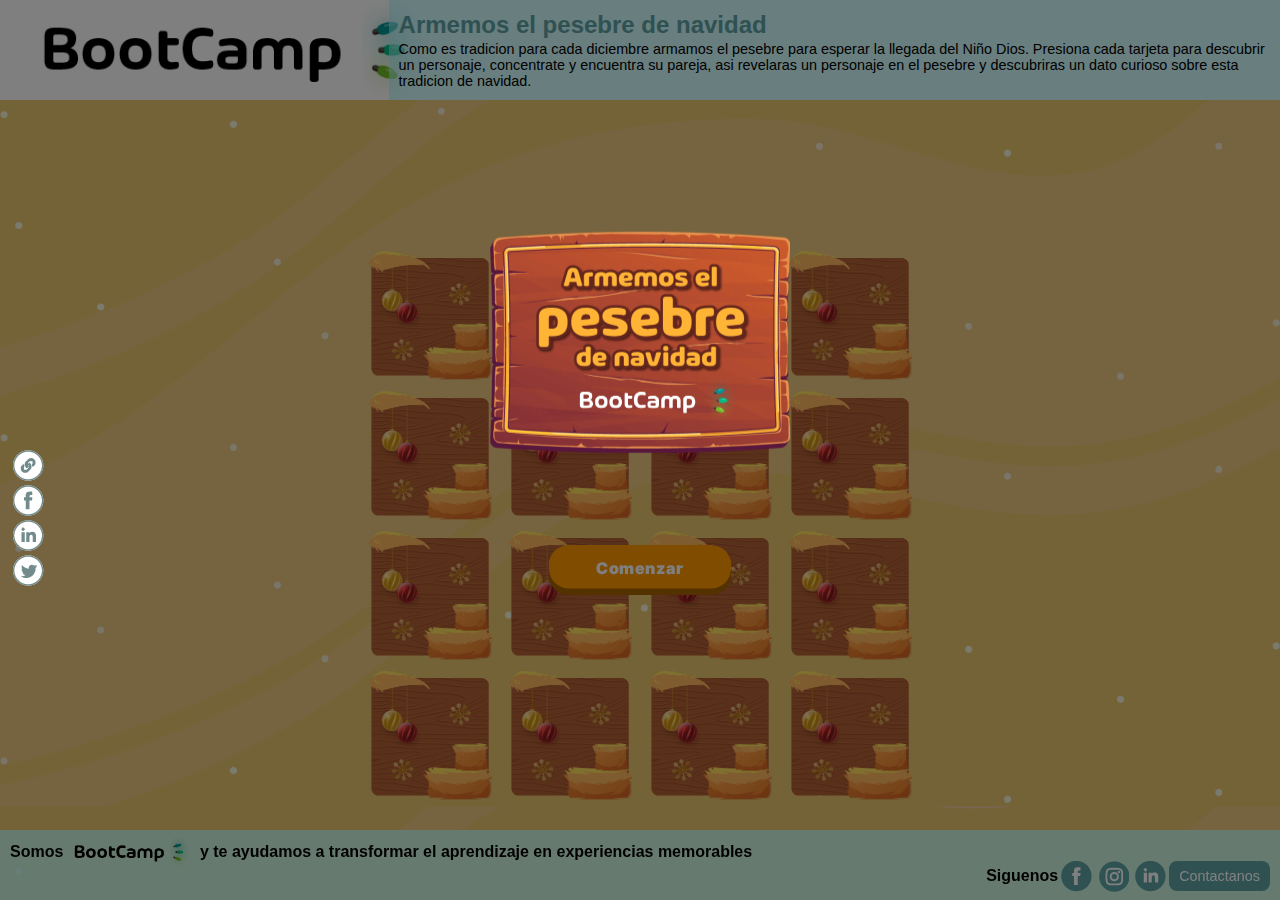
==== index.html @ 5534f102 "Rename Pesebre.html to index.html" ====
<!DOCTYPE html>
<html lang="en">
  <head>
    <meta charset="UTF-8" />
    <meta name="viewport" content="width=device-width, initial-scale=1.0" />
    <link rel="stylesheet" href="Presebre.css" />
    <title>Armando la navidad</title>
  </head>
  <body>
    <input type="radio" id="posicion1" class="Posicion" name="PosicionName" />
    <input type="radio" id="posicion2" class="Posicion" name="PosicionName" />
    <input type="radio" id="posicion3" class="Posicion" name="PosicionName" />
    <input type="radio" id="posicion4" class="Posicion" name="PosicionName" />
    <input type="radio" id="posicion5" class="Posicion" name="PosicionName" />
    <input type="radio" id="posicion6" class="Posicion" name="PosicionName" />
    <input type="radio" id="posicion7" class="Posicion" name="PosicionName" />





    <label class="button label" for="posicion1">Comenzar</label>
    <label class="button label" for="posicion2">Comenzar</label>
    <label class="button label" for="posicion3">Comenzar</label>
    <label class="button label" for="posicion4">Comenzar</label>
    <label class="button label" for="posicion5">Comenzar</label>
    <label class="button label" for="posicion6">Comenzar</label>
    <label class="button label" for="posicion7">Comenzar</label>
    <img
      class="Inicio"
      src="./img/modal-introNew.png"
      alt="modal-introNew"
    />

    <header>
      <div class="HeaderDiv">
        <div class="HeaderDivLogo">
          <img src="./img/BootCamp.png" alt="logo" />
        </div>

        <div class="TextHeader">
          <h1>Armemos el pesebre de navidad</h1>
          <p>
            Como es tradicion para cada diciembre armamos el pesebre para
            esperar la llegada del Niño Dios. Presiona cada tarjeta para
            descubrir un personaje, concentrate y encuentra su pareja, asi
            revelaras un personaje en el pesebre y descubriras un dato curioso
            sobre esta tradicion de navidad.
          </p>
        </div>
      </div>
    </header>

      <input type="checkbox" id="caja1" />
      <input type="checkbox" id="caja2" />
      <input type="checkbox" id="caja3" />
      <input type="checkbox" id="caja4" />
      <input type="checkbox" id="caja5" />
      <input type="checkbox" id="caja6" />
      <input type="checkbox" id="caja7" />
      <input type="checkbox" id="caja8" />
      <input type="checkbox" id="caja9" />
      <input type="checkbox" id="caja10" />
      <input type="checkbox" id="caja11" />
      <input type="checkbox" id="caja12" />
      <input type="checkbox" id="caja13" />
      <input type="checkbox" id="caja14" />
      <input type="checkbox" id="caja15" />
      <input type="checkbox" id="caja16" />

      <div class="DivGanaste ContenedorParejas">
        <div class="imagen">
          <img src="./img/modal/escena-pesebre.png" alt="escena-pesebre" />
          <img class="gaspar" src="./img/modal/gaspar.png" alt="gaspar" />
          <img class="melchor" src="./img/modal/melchor.png" alt="melchor" />
          <img class="baltazar" src="./img/modal/baltazar.png" alt="baltaz" />
          <img class="pastor" src="./img/modal/pastor.png" alt="pastor" />
          <img
            class="mula-buey"
            src="./img/modal/mula-buey.png"
            alt="mula-buey"
          />
          <img class="jesus" src="./img/modal/jesus.png" alt="jesus" />
          <img class="jose" src="./img/modal/jose.png" alt="jose" />
          <img class="maria" src="./img/modal/maria.png" alt="maria" />
        </div>
        <div class="textoParejas">
            <div class="cintaybolas">
                <img  class="cinta" src="./img/modal/cinta.png">
                <img class="bola" src="./img/modal/bola.png">
            </div>
          <h2>Sabias que</h2>
          <p>
            A la nanita nana es un villancico compuesto por Jeremias Quintero,
            oriundo de Barbacoas, Nariño
          </p>
          <a style="pointer-events: none" class="button Continuar" href="#">Continuar</a>
          <div class="copo">
            <img class="copo1" src="./img/modal/copo.png">
            <img class="copo2" src="./img/modal/copo.png">
        </div>
        </div>
      </div>
      <div class="DivGanaste ContenedorParejas">
        <div class="imagen">
          <img src="./img/modal/escena-pesebre.png" alt="escena-pesebre" />
          <img class="gaspar" src="./img/modal/gaspar.png" alt="gaspar" />
          <img class="melchor" src="./img/modal/melchor.png" alt="melchor" />
          <img class="baltazar" src="./img/modal/baltazar.png" alt="baltaz" />
          <img class="pastor" src="./img/modal/pastor.png" alt="pastor" />
          <img
            class="mula-buey"
            src="./img/modal/mula-buey.png"
            alt="mula-buey"
          />
          <img class="jesus" src="./img/modal/jesus.png" alt="jesus" />
          <img class="jose" src="./img/modal/jose.png" alt="jose" />
          <img class="maria" src="./img/modal/maria.png" alt="maria" />
        </div>
        <div class="textoParejas">
            <div class="cintaybolas">
                <img  class="cinta" src="./img/modal/cinta.png">
                <img class="bola" src="./img/modal/bola.png">
            </div>
          <h2>Sabias que</h2>
          <p>
            A la nanita nana es un villancico compuesto por Jeremias Quintero,
            oriundo de Barbacoas, Nariño
          </p>
          <a style="pointer-events: none" class="button Continuar" href="#">Continuar</a>
          <div class="copo">
            <img class="copo1" src="./img/modal/copo.png">
            <img class="copo2" src="./img/modal/copo.png">
        </div>
        </div>
      </div>
      <div class="DivGanaste ContenedorParejas">
        <div class="imagen">
          <img src="./img/modal/escena-pesebre.png" alt="escena-pesebre" />
          <img class="gaspar" src="./img/modal/gaspar.png" alt="gaspar" />
          <img class="melchor" src="./img/modal/melchor.png" alt="melchor" />
          <img class="baltazar" src="./img/modal/baltazar.png" alt="baltaz" />
          <img class="pastor" src="./img/modal/pastor.png" alt="pastor" />
          <img
            class="mula-buey"
            src="./img/modal/mula-buey.png"
            alt="mula-buey"
          />
          <img class="jesus" src="./img/modal/jesus.png" alt="jesus" />
          <img class="jose" src="./img/modal/jose.png" alt="jose" />
          <img class="maria" src="./img/modal/maria.png" alt="maria" />
        </div>
        <div class="textoParejas">
            <div class="cintaybolas">
                <img  class="cinta" src="./img/modal/cinta.png">
                <img class="bola" src="./img/modal/bola.png">
            </div>
          <h2>Sabias que</h2>
          <p>
            A la nanita nana es un villancico compuesto por Jeremias Quintero,
            oriundo de Barbacoas, Nariño
          </p>
          <a style="pointer-events: none" class="button Continuar" href="#">Continuar</a>
          <div class="copo">
            <img class="copo1" src="./img/modal/copo.png">
            <img class="copo2" src="./img/modal/copo.png">
        </div>
        </div>
      </div>
      <div class="DivGanaste ContenedorParejas">
        <div class="imagen">
          <img src="./img/modal/escena-pesebre.png" alt="escena-pesebre" />
          <img class="gaspar" src="./img/modal/gaspar.png" alt="gaspar" />
          <img class="melchor" src="./img/modal/melchor.png" alt="melchor" />
          <img class="baltazar" src="./img/modal/baltazar.png" alt="baltaz" />
          <img class="pastor" src="./img/modal/pastor.png" alt="pastor" />
          <img
            class="mula-buey"
            src="./img/modal/mula-buey.png"
            alt="mula-buey"
          />
          <img class="jesus" src="./img/modal/jesus.png" alt="jesus" />
          <img class="jose" src="./img/modal/jose.png" alt="jose" />
          <img class="maria" src="./img/modal/maria.png" alt="maria" />
        </div>
        <div class="textoParejas">
            <div class="cintaybolas">
                <img  class="cinta" src="./img/modal/cinta.png">
                <img class="bola" src="./img/modal/bola.png">
            </div>
          <h2>Sabias que</h2>
          <p>
            A la nanita nana es un villancico compuesto por Jeremias Quintero,
            oriundo de Barbacoas, Nariño
          </p>
          <a style="pointer-events: none" class="button Continuar" href="#">Continuar</a>
          <div class="copo">
            <img class="copo1" src="./img/modal/copo.png">
            <img class="copo2" src="./img/modal/copo.png">
        </div>
        </div>
      </div>
      <div class="DivGanaste ContenedorParejas">
        <div class="imagen">
          <img src="./img/modal/escena-pesebre.png" alt="escena-pesebre" />
          <img class="gaspar" src="./img/modal/gaspar.png" alt="gaspar" />
          <img class="melchor" src="./img/modal/melchor.png" alt="melchor" />
          <img class="baltazar" src="./img/modal/baltazar.png" alt="baltaz" />
          <img class="pastor" src="./img/modal/pastor.png" alt="pastor" />
          <img
            class="mula-buey"
            src="./img/modal/mula-buey.png"
            alt="mula-buey"
          />
          <img class="jesus" src="./img/modal/jesus.png" alt="jesus" />
          <img class="jose" src="./img/modal/jose.png" alt="jose" />
          <img class="maria" src="./img/modal/maria.png" alt="maria" />
        </div>
        <div class="textoParejas">
            <div class="cintaybolas">
                <img  class="cinta" src="./img/modal/cinta.png">
                <img class="bola" src="./img/modal/bola.png">
            </div>
          <h2>Sabias que</h2>
          <p>
            A la nanita nana es un villancico compuesto por Jeremias Quintero,
            oriundo de Barbacoas, Nariño
          </p>
          <a style="pointer-events: none" class="button Continuar" href="#">Continuar</a>
          <div class="copo">
            <img class="copo1" src="./img/modal/copo.png">
            <img class="copo2" src="./img/modal/copo.png">
        </div>
        </div>
      </div>
      <div class="DivGanaste ContenedorParejas">
        <div class="imagen">
          <img src="./img/modal/escena-pesebre.png" alt="escena-pesebre" />
          <img class="gaspar" src="./img/modal/gaspar.png" alt="gaspar" />
          <img class="melchor" src="./img/modal/melchor.png" alt="melchor" />
          <img class="baltazar" src="./img/modal/baltazar.png" alt="baltaz" />
          <img class="pastor" src="./img/modal/pastor.png" alt="pastor" />
          <img
            class="mula-buey"
            src="./img/modal/mula-buey.png"
            alt="mula-buey"
          />
          <img class="jesus" src="./img/modal/jesus.png" alt="jesus" />
          <img class="jose" src="./img/modal/jose.png" alt="jose" />
          <img class="maria" src="./img/modal/maria.png" alt="maria" />
        </div>
        <div class="textoParejas">
            <div class="cintaybolas">
                <img  class="cinta" src="./img/modal/cinta.png">
                <img class="bola" src="./img/modal/bola.png">
            </div>
          <h2>Sabias que</h2>
          <p>
            A la nanita nana es un villancico compuesto por Jeremias Quintero,
            oriundo de Barbacoas, Nariño
          </p>
          <a style="pointer-events: none" class="button Continuar" href="#">Continuar</a>
          <div class="copo">
            <img class="copo1" src="./img/modal/copo.png">
            <img class="copo2" src="./img/modal/copo.png">
        </div>
        </div>
      </div>
      <div class="DivGanaste ContenedorParejas">
        <div class="imagen">
          <img src="./img/modal/escena-pesebre.png" alt="escena-pesebre" />
          <img class="gaspar" src="./img/modal/gaspar.png" alt="gaspar" />
          <img class="melchor" src="./img/modal/melchor.png" alt="melchor" />
          <img class="baltazar" src="./img/modal/baltazar.png" alt="baltaz" />
          <img class="pastor" src="./img/modal/pastor.png" alt="pastor" />
          <img
            class="mula-buey"
            src="./img/modal/mula-buey.png"
            alt="mula-buey"
          />
          <img class="jesus" src="./img/modal/jesus.png" alt="jesus" />
          <img class="jose" src="./img/modal/jose.png" alt="jose" />
          <img class="maria" src="./img/modal/maria.png" alt="maria" />
        </div>
        <div class="textoParejas">
            <div class="cintaybolas">
                <img  class="cinta" src="./img/modal/cinta.png">
                <img class="bola" src="./img/modal/bola.png">
            </div>
          <h2>Sabias que</h2>
          <p>
            A la nanita nana es un villancico compuesto por Jeremias Quintero,
            oriundo de Barbacoas, Nariño
          </p>
          <a style="pointer-events: none" class="button Continuar" href="#">Continuar</a>
          <div class="copo">
            <img class="copo1" src="./img/modal/copo.png">
            <img class="copo2" src="./img/modal/copo.png">
        </div>
        </div>
      </div>
      <div class="DivGanaste ContenedorParejas">
        <div class="imagen">
          <img src="./img/modal/escena-pesebre.png" alt="escena-pesebre" />
          <img class="gaspar" src="./img/modal/gaspar.png" alt="gaspar" />
          <img class="melchor" src="./img/modal/melchor.png" alt="melchor" />
          <img class="baltazar" src="./img/modal/baltazar.png" alt="baltaz" />
          <img class="pastor" src="./img/modal/pastor.png" alt="pastor" />
          <img
            class="mula-buey"
            src="./img/modal/mula-buey.png"
            alt="mula-buey"
          />
          <img class="jesus" src="./img/modal/jesus.png" alt="jesus" />
          <img class="jose" src="./img/modal/jose.png" alt="jose" />
          <img class="maria" src="./img/modal/maria.png" alt="maria" />
        </div>
        <div class="textoParejas">
            <div class="cintaybolas">
                <img  class="cinta" src="./img/modal/cinta.png">
                <img class="bola" src="./img/modal/bola.png">
            </div>
          <h2>Sabias que</h2>
          <p>
            A la nanita nana es un villancico compuesto por Jeremias Quintero,
            oriundo de Barbacoas, Nariño
          </p>
          <a style="pointer-events: none" class="button Continuar" href="#">Continuar</a>
          <div class="copo">
            <img class="copo1" src="./img/modal/copo.png">
            <img class="copo2" src="./img/modal/copo.png">
        </div>
        </div>
      </div>
      <div class="CartasMal">
        <h1>Las cartas son incorrectas, voltealas para continuar</h1>
      </div>
    
      <div class="IconsPaginaPrincipal">
        <a href="">
          <img src="./img/shared.png">
        </a>
        <a href="https://www.facebook.com/">
          <img src="./img/sharedFacebook.png" alt="facebookLogo">
        </a>
        <a href="https://www.linkedin.com/">
          <img src="./img/sharedLinkedin.png" alt="LinkedinLogo">
        </a>
        <a href="https://twitter.com/">
          <img src="./img/sharedTwitter.png" alt="twitterLogo">
        </a>
    </div>
      <div class="FondoOpaco"></div>
      <div class="FondoOpaco-1 "></div>
      <div class="FondoOpaco-2"></div>
      <div class="FondoOpaco-3"></div>
      <div class="FondoOpaco-4"></div>
      <div class="FondoOpaco-5"></div>
      <div class="FondoOpaco-6"></div>
      <div class="FondoOpaco-7"></div>
      <div class="FondoOpaco-8"></div>

      <div class="Cards">
        



      <label
        for="caja1"
        class="FlipCard Label1"
        style="--delay: 0ms"
      >
        <div class="Card">
          <div class="ElementFront">
            <img src="./img/tarjeta_cubierta.png" alt="img-1" />
          </div>
          <div class="ElementBack">
            <img src="./img/parejas-001.png" alt="img-1" />
            <audio >
              <source media="" src="Audio/">
            </audio>
          </div>
        </div>
      </label>
      <label
        for="caja2"
        class="FlipCard Label2"
        style="--delay: 100ms"
      >
        <div class="Card">
          <div class="ElementFront">
            <img src="./img/tarjeta_cubierta.png" alt="img-1" />
          </div>
          <div class="ElementBack">
            <img src="./img/parejas-001.png" alt="img-1" />
          </div>
        </div>
      </label>

      <label
        for="caja3"
        class="FlipCard Label3"
        style="--delay: 200ms"
      >
        <div class="Card">
          <div class="ElementFront">
            <img src="./img/tarjeta_cubierta.png" alt="img-1" />
          </div>
          <div class="ElementBack">
            <img src="./img/parejas-002.png" alt="img-2" />
          </div>
        </div>
      </label>
      <label
        for="caja4"
        class="FlipCard Label4"
        style="--delay: 300"
      >
        <div class="Card">
          <div class="ElementFront">
            <img src="./img/tarjeta_cubierta.png" alt="img-1" />
          </div>
          <div class="ElementBack">
            <img src="./img/parejas-002.png" alt="img-2" />
          </div>
        </div>
      </label>

      <label
        for="caja5"
        class="FlipCard Label5"
        style="--delay: 400ms"
      >
        <div class="Card">
          <div class="ElementFront">
            <img src="./img/tarjeta_cubierta.png" alt="img-1" />
          </div>
          <div class="ElementBack">
            <img src="./img/parejas-003.png" alt="img-3" />
          </div>
        </div>
      </label>
      <label
        for="caja6"
        class="FlipCard Label6"
        style="--delay: 500ms"
      >
        <div class="Card">
          <div class="ElementFront">
            <img src="./img/tarjeta_cubierta.png" alt="img-1" />
          </div>
          <div class="ElementBack">
            <img src="./img/parejas-003.png" alt="img-3" />
          </div>
        </div>
      </label>

      <label
        for="caja7"
        class="FlipCard Label7"
        style="--delay: 600ms"
      >
        <div class="Card">
          <div class="ElementFront">
            <img src="./img/tarjeta_cubierta.png" alt="img-1" />
          </div>
          <div class="ElementBack">
            <img src="./img/parejas-004.png" alt="img-4" />
          </div>
        </div>
      </label>
      <label
        for="caja8"
        class="FlipCard Label8"
        style="--delay: 700ms"
      >
        <div class="Card">
          <div class="ElementFront">
            <img src="./img/tarjeta_cubierta.png" alt="img-1" />
          </div>
          <div class="ElementBack">
            <img src="./img/parejas-004.png" alt="img-4" />
          </div>
        </div>
      </label>

      <label
        for="caja9"
        class="FlipCard Label9"
        style="--delay: 800ms"
      >
        <div class="Card">
          <div class="ElementFront">
            <img src="./img/tarjeta_cubierta.png" alt="img-1" />
          </div>
          <div class="ElementBack">
            <img src="./img/parejas-005.png" alt="img-5" />
          </div>
        </div>
      </label>
      <label
        for="caja10"
        class="FlipCard Label10"
        style="--delay: 900ms"
      >
        <div class="Card">
          <div class="ElementFront">
            <img src="./img/tarjeta_cubierta.png" alt="img-1" />
          </div>
          <div class="ElementBack">
            <img src="./img/parejas-005.png" alt="img-5" />
          </div>
        </div>
      </label>

      <label
        for="caja11"
        class="FlipCard Label11"
        style="--delay: 1000ms"
      >
        <div class="Card">
          <div class="ElementFront">
            <img src="./img/tarjeta_cubierta.png" alt="img-1" />
          </div>
          <div class="ElementBack">
            <img src="./img/parejas-006.png" alt="img-6" />
          </div>
        </div>
      </label>
      <label
        for="caja12"
        class="FlipCard Label12"
        style="--delay: 1100ms"
      >
        <div class="Card">
          <div class="ElementFront">
            <img src="./img/tarjeta_cubierta.png" alt="img-1" />
          </div>
          <div class="ElementBack">
            <img src="./img/parejas-006.png" alt="img-6" />
          </div>
        </div>
      </label>

      <label
        for="caja13"
        class="FlipCard Label13"
        style="--delay: 1200ms"
      >
        <div class="Card">
          <div class="ElementFront">
            <img src="./img/tarjeta_cubierta.png" alt="img-1" />
          </div>
          <div class="ElementBack">
            <img src="./img/parejas-007.png" alt="img-7" />
          </div>
        </div>
      </label>
      <label
        for="caja14"
        class="FlipCard Label14"
        style="--delay: 1300ms"
      >
        <div class="Card">
          <div class="ElementFront">
            <img src="./img/tarjeta_cubierta.png" alt="img-1" />
          </div>
          <div class="ElementBack">
            <img src="./img/parejas-007.png" alt="img-7" />
          </div>
        </div>
      </label>

      <label
        for="caja15"
        class="FlipCard Label15"
        style="--delay: 1400ms"
      >
        <div class="Card">
          <div class="ElementFront">
            <img src="./img/tarjeta_cubierta.png" alt="img-1" />
          </div>
          <div class="ElementBack">
            <img src="./img/parejas-008.png" alt="img-8" />
          </div>
        </div>
      </label>
      <label
        for="caja16"
        class="FlipCard Label16"
        style="--delay: 1500ms"
      >
        <div class="Card">
          <div class="ElementFront">
            <img src="./img/tarjeta_cubierta.png" alt="img-1" />
          </div>
          <div class="ElementBack">
            <img src="./img/parejas-008.png" alt="img-8" />
          </div>
        </div>
      </label>

      <div class="DivGanaste Ganaste">
        <div class="ContenedorHeader">
          <div class="imagen">
            <img src="./img/modal/escena-pesebre.png" alt="escena-pesebre" />
          </div>
          <div class="textoParejas">
            <h2>Armaste tu pesebre</h2>
            <p>
              Y junto con la esperanza de la llegada del Niño Dios te deseamos
              de todo corazon que ese regalo que tanto has anhelado llegue a ti
              en esta navidad.
            </p>
            <p>Felices fiestas te desea:</p>
            <img src="./img/BootCamp.png" alt="logo" />
            <a class="button GanasteButton" href="../Pesebre/Pesebre.html"
              >Volver a intentar</a
            >
          </div>
        </div>
        <div class="IconosPantallaFinal">
          <p>Compartir</p>
          <a href="https://twitter.com/">
            <img src="./img/modal/twitter.svg" alt="LinkedinLogo" />
          </a>
          <a href="https://www.facebook.com/">
            <img src="./img/modal/facebook.svg" alt="facebook" />
          </a>
          <a href="https://www.linkedin.com/">
            <img src="./img/modal/linkedin.svg" alt="linkedin" />
          </a>
          <a href="#">
            <img src="./img/modal/link.svg" alt="link" />
          </a>
        </div>
      </div>


    

      <footer>
        <div class="FooterDiv">
          <div class="FooterDivInterior">
            <div style="
              display: flex;
              align-items: center;
              justify-content: center;
            ">
              <p>Somos</p>
              <img src="./img/BootCamp.png" alt="logo" />
            </div>
            <p>
              y te ayudamos a transformar el aprendizaje en experiencias
              memorables
            </p>
          </div>
          <div class="FooterLogos">
            <p>Siguenos</p>
            <a href="https://www.facebook.com/"><img src="./img/facebookED.png" alt="facebookLogo" /></a>
            <a href="https://www.instagram.com/"><img src="./img/instagramED.png" alt="instagramLogo" /></a>
            <a href="https://www.linkedin.com/"><img src="./img/linkedinED.png" alt="LinkedinLogo" /></a>
            <a href="#" class="Contactanos"><p>Contactanos</p></a>
          </div>
        </div>
      </footer>
    </div>


  </body>
</html>
---- Presebre.css ----
@import url("https://fonts.googleapis.com/css2?family=Inter:wght@100;200;300;400;500;600;700;800;900&display=swap");
* {
  margin: 0;
  padding: 0;
}

body:not(.IconsPaginaPrincipal) {
    font-family: sans-serif;
    font-weight: bold;
  width: 100%;
  min-height: 100vh;
  display: flex;
  flex-direction: column;
  align-items: center;
  justify-content: space-between;
  background-image: url(./img/background.png), url(./img/estrellas-bg.png);
  background-size: 100%;
  background-position: center center;
  background-color: #ebc671;
  overflow: hidden;
}

header {
  max-height: 100px;
  min-width: 100%;
  height: 100px;
  background-color: aliceblue;
  z-index: -3;
}

.HeaderDiv {
  height: 100%;
  width: 100%;
  display: flex;
  flex-direction: row;
  justify-content: space-evenly;
}

.HeaderDivLogo {
  height: 100%;
  background-color: #fff;
  width: 50%;
}

.HeaderDivLogo img {
  max-height: 100%;
  height: 100%;
  margin-left: 10%;
}

.TextHeader {
    width: 150%;
  max-height: 100%;
  display: flex;
  flex-direction: column;
  justify-content: space-evenly;
  align-items: start;
  padding: 10px;
  background-color: rgba(177, 255, 255, 0.514);
}

.TextHeader h1 {
  font-size: 1.5rem;
  font-weight: 900;
  color: #5fa3a5;
}

.TextHeader p {
  font-size: 0.9rem;
  font-weight: 300;
}

footer {
  position: fixed;
  bottom: 0;
  left: 0;
  height: 70px;
  min-width: 100%;
  z-index: 0;
  max-height: 100px;
}

.FooterDiv {
  height: 110%;
  display: flex;
  flex-direction: row;
  justify-content:  space-between;
  background-color: rgba(198, 253, 244, 0.836);;
}

.FooterDivInterior {
    max-height: 100%;
    display: flex;
    flex-direction: row;
    justify-content: start;
    align-items: center;
    padding: 10px;
    margin-top: -27px;
}

.FooterDivInterior img {
  height: 30px;
  margin: 0 10px;
}

.FooterLogos {
    max-height: 100%;
    display: flex;
    flex-direction: row;
    justify-content: space-between;
    align-items: center;
    padding: 10px;
    margin-bottom: -15px;
}

.FooterLogos img {
  height: 100%;
  margin: 0 3px;
  padding: 0;
}

.FooterLogos a {
  display: flex;
  justify-content: center;
  align-items: center;
  text-decoration: none;
  color: #000;
}

.FooterLogos a.Contactanos {
  font-size: 0.9rem;
  font-weight: 300;
  color: #fff;
  background-color: #5fa3a5;
  padding: 7px 10px;
  border-radius: 8px;
}


@keyframes labels {
    from {
      z-index: 7;
    }
    to {
      z-index: 1;
    }
  }
  
  
  
  .label:nth-of-type(1) {
    animation-delay: 0s;
  }
  .label:nth-of-type(2) {
    animation-delay: -0.5s;
    
  }
  .label:nth-of-type(3) {
    animation-delay: -1s;
  }
  .label:nth-of-type(4) {
    animation-delay: -1.5s;
    
  }
  .label:nth-of-type(5) {
    animation-delay: -2s;
    
  }
  .label:nth-of-type(6) {
    animation-delay: -2.5s;
   
  } 
  .label:nth-of-type(7) {
    animation-delay: -3s;
  } 
  
  
#posicion1:checked ~ .Cards label:nth-of-type(12) {order: 4;}
#posicion1:checked ~ .Cards label:nth-of-type(2) {order: 14;}
#posicion1:checked ~ .Cards label:nth-of-type(8) {order: 1;}
#posicion1:checked ~ .Cards label:nth-of-type(15) {order: 6;}
#posicion1:checked ~ .Cards label:nth-of-type(10) {order: 9;}
#posicion1:checked ~ .Cards label:nth-of-type(6) {order: 2;}
#posicion1:checked ~ .Cards label:nth-of-type(14) {order: 11;}
#posicion1:checked ~ .Cards label:nth-of-type(3) {order: 5;}
#posicion1:checked ~ .Cards label:nth-of-type(11) {order: 8;}
#posicion1:checked ~ .Cards label:nth-of-type(9) {order: 12;}
#posicion1:checked ~ .Cards label:nth-of-type(16) {order: 15;}
#posicion1:checked ~ .Cards label:nth-of-type(13) {order: 10;}
#posicion1:checked ~ .Cards label:nth-of-type(7) {order: 16;}
#posicion1:checked ~ .Cards label:nth-of-type(4) {order: 3;}
#posicion1:checked ~ .Cards label:nth-of-type(5) {order: 7;}
#posicion1:checked ~ .Cards label:nth-of-type(1) {order: 13;}


#posicion2:checked ~ .Cards label:nth-of-type(8) {order: 4;}
#posicion2:checked ~ .Cards label:nth-of-type(11) {order: 9;}
#posicion2:checked ~ .Cards label:nth-of-type(10) {order: 3;}
#posicion2:checked ~ .Cards label:nth-of-type(14) {order: 5;}
#posicion2:checked ~ .Cards label:nth-of-type(6) {order: 14;}
#posicion2:checked ~ .Cards label:nth-of-type(12) {order: 8;}
#posicion2:checked ~ .Cards label:nth-of-type(4) {order: 11;}
#posicion2:checked ~ .Cards label:nth-of-type(3) {order: 15;}
#posicion2:checked ~ .Cards label:nth-of-type(5) {order: 2;}
#posicion2:checked ~ .Cards label:nth-of-type(1) {order: 1;}
#posicion2:checked ~ .Cards label:nth-of-type(7) {order: 12;}
#posicion2:checked ~ .Cards label:nth-of-type(2) {order: 6;}
#posicion2:checked ~ .Cards label:nth-of-type(15) {order: 10;}
#posicion2:checked ~ .Cards label:nth-of-type(9) {order: 13;}
#posicion2:checked ~ .Cards label:nth-of-type(16) {order: 16;}
#posicion2:checked ~ .Cards label:nth-of-type(13) {order: 7;}


#posicion3:checked ~ .Cards label:nth-of-type(7) {order: 4;}
#posicion3:checked ~ .Cards label:nth-of-type(2) {order: 12;}
#posicion3:checked ~ .Cards label:nth-of-type(9) {order: 6;}
#posicion3:checked ~ .Cards label:nth-of-type(4) {order: 9;}
#posicion3:checked ~ .Cards label:nth-of-type(5) {order: 14;}
#posicion3:checked ~ .Cards label:nth-of-type(3) {order: 15;}
#posicion3:checked ~ .Cards label:nth-of-type(1) {order: 1;}
#posicion3:checked ~ .Cards label:nth-of-type(11) {order: 11;}
#posicion3:checked ~ .Cards label:nth-of-type(10) {order: 2;}
#posicion3:checked ~ .Cards label:nth-of-type(13) {order: 8;}
#posicion3:checked ~ .Cards label:nth-of-type(12) {order: 5;}
#posicion3:checked ~ .Cards label:nth-of-type(6) {order: 3;}
#posicion3:checked ~ .Cards label:nth-of-type(15) {order: 7;}
#posicion3:checked ~ .Cards label:nth-of-type(16) {order: 13;}
#posicion3:checked ~ .Cards label:nth-of-type(14) {order: 16;}


#posicion4:checked ~ .Cards label:nth-of-type(2) {order: 7;}
#posicion4:checked ~ .Cards label:nth-of-type(14) {order: 6;}
#posicion4:checked ~ .Cards label:nth-of-type(12) {order: 1;}
#posicion4:checked ~ .Cards label:nth-of-type(5) {order: 10;}
#posicion4:checked ~ .Cards label:nth-of-type(11) {order: 4;}
#posicion4:checked ~ .Cards label:nth-of-type(3) {order: 11;}
#posicion4:checked ~ .Cards label:nth-of-type(6) {order: 15;}
#posicion4:checked ~ .Cards label:nth-of-type(1) {order: 12;}
#posicion4:checked ~ .Cards label:nth-of-type(16) {order: 5;}
#posicion4:checked ~ .Cards label:nth-of-type(10) {order: 9;}
#posicion4:checked ~ .Cards label:nth-of-type(4) {order: 2;}
#posicion4:checked ~ .Cards label:nth-of-type(7) {order: 13;}
#posicion4:checked ~ .Cards label:nth-of-type(9) {order: 16;}
#posicion4:checked ~ .Cards label:nth-of-type(8) {order: 14;}
#posicion4:checked ~ .Cards label:nth-of-type(13) {order: 3;}
#posicion4:checked ~ .Cards label:nth-of-type(15) {order: 8;}


#posicion5:checked ~ .Cards label:nth-of-type(4) {order: 4;}
#posicion5:checked ~ .Cards label:nth-of-type(9) {order: 10;}
#posicion5:checked ~ .Cards label:nth-of-type(12) {order: 6;}
#posicion5:checked ~ .Cards label:nth-of-type(5) {order: 1;}
#posicion5:checked ~ .Cards label:nth-of-type(6) {order: 13;}
#posicion5:checked ~ .Cards label:nth-of-type(3) {order: 2;}
#posicion5:checked ~ .Cards label:nth-of-type(8) {order: 7;}
#posicion5:checked ~ .Cards label:nth-of-type(11) {order: 11;}
#posicion5:checked ~ .Cards label:nth-of-type(14) {order: 9;}
#posicion5:checked ~ .Cards label:nth-of-type(2) {order: 15;}
#posicion5:checked ~ .Cards label:nth-of-type(7) {order: 3;}
#posicion5:checked ~ .Cards label:nth-of-type(13) {order: 8;}
#posicion5:checked ~ .Cards label:nth-of-type(10) {order: 14;}
#posicion5:checked ~ .Cards label:nth-of-type(1) {order: 12;}
#posicion5:checked ~ .Cards label:nth-of-type(15) {order: 16;}
#posicion5:checked ~ .Cards label:nth-of-type(16) {order: 5;}


#posicion6:checked ~ .Cards label:nth-of-type(7) {order: 4;}
#posicion6:checked ~ .Cards label:nth-of-type(5) {order: 10;}
#posicion6:checked ~ .Cards label:nth-of-type(14) {order: 7;}
#posicion6:checked ~ .Cards label:nth-of-type(11) {order: 2;}
#posicion6:checked ~ .Cards label:nth-of-type(10) {order: 13;}
#posicion6:checked ~ .Cards label:nth-of-type(13) {order: 6;}
#posicion6:checked ~ .Cards label:nth-of-type(2) {order: 9;}
#posicion6:checked ~ .Cards label:nth-of-type(3) {order: 16;}
#posicion6:checked ~ .Cards label:nth-of-type(6) {order: 12;}
#posicion6:checked ~ .Cards label:nth-of-type(8) {order: 15;}
#posicion6:checked ~ .Cards label:nth-of-type(1) {order: 1;}
#posicion6:checked ~ .Cards label:nth-of-type(12) {order: 5;}
#posicion6:checked ~ .Cards label:nth-of-type(15) {order: 3;}
#posicion6:checked ~ .Cards label:nth-of-type(16) {order: 11;}
#posicion6:checked ~ .Cards label:nth-of-type(4) {order: 8;}
#posicion6:checked ~ .Cards label:nth-of-type(9) {order: 14;}


#posicion7:checked ~ .Cards label:nth-of-type(1) {order: 16;}
#posicion7:checked ~ .Cards label:nth-of-type(5) {order: 10;}
#posicion7:checked ~ .Cards label:nth-of-type(7) {order: 12;}
#posicion7:checked ~ .Cards label:nth-of-type(9) {order: 11;}
#posicion7:checked ~ .Cards label:nth-of-type(10) {order: 14;}
#posicion7:checked ~ .Cards label:nth-of-type(16) {order: 13;}
#posicion7:checked ~ .Cards label:nth-of-type(12) {order: 15;}
#posicion7:checked ~ .Cards label:nth-of-type(13) {order: 4;}
#posicion7:checked ~ .Cards label:nth-of-type(11) {order: 9;}
#posicion7:checked ~ .Cards label:nth-of-type(14) {order: 7;}
#posicion7:checked ~ .Cards label:nth-of-type(6) {order: 6;}
#posicion7:checked ~ .Cards label:nth-of-type(2) {order: 2;}
#posicion7:checked ~ .Cards label:nth-of-type(3) {order: 8;}
#posicion7:checked ~ .Cards label:nth-of-type(4) {order: 5;}
#posicion7:checked ~ .Cards label:nth-of-type(8) {order: 3;}
#posicion7:checked ~ .Cards label:nth-of-type(15) {order: 1;}



.FondoOpaco {
  background-color: rgba(0, 0, 0, 0.5);
  z-index: 1;
  position: fixed;
  top: 0;
  left: 0;
  width: 100%;
  height: 100%;
}

.FondoOpaco-1,
.FondoOpaco-2,
.FondoOpaco-3,
.FondoOpaco-4,
.FondoOpaco-5,
.FondoOpaco-6,
.FondoOpaco-7,
.FondoOpaco-8 {
  opacity: 0;
  background-color: rgba(0, 0, 0, 0.5);
  z-index: -5;
  position: fixed;
  top: 0;
  left: 0;
  width: 100%;
  height: 100%;
}

.Cards {
    max-width: min-content;
    display: grid;
    pointer-events: none;
    padding: 0;
    margin: 100px 0;
    grid-template-columns: repeat(4, 1fr);
    grid-gap: 10px;
    z-index: -3;

  }
  
  
      

.FlipCard {
  position: relative;
  color: white;
  width: 150px;
  height: 150px;
  border-radius: 5px;
  cursor: pointer;
  background-color: transparent;

}

.IconsPaginaPrincipal{
    display: flex;
    flex-direction: column;
    top: 50%;
    left: 1%;
    z-index: 150;
    position: absolute;

}


.Card {
  position: relative;
  width: 100%;
  height: 100%;
  transition: transform 0.8s;
  transform-style: preserve-3d;

}

.ElementBack,
.ElementFront {
  position: absolute;
  width: 100%;
  height: 100%;
  backface-visibility: hidden;
}

.ElementBack img,
.ElementFront img {
  position: absolute;
  top: 50%;
  left: 50%;
  transform: translate(-50%, -50%);
  max-height: 100%;
  height: auto;
  pointer-events: none;
}

.ElementBack {
  transform: rotateY(180deg);
  backface-visibility: hidden;
  overflow: hidden;
}

.ElementFront {
  /* invert the y like if it was a mirror */
  transform: rotateY(0deg);
}

.ElementBack img {
  width: 95%;
}

.CartasMal{  
    font-size: 15px;
    display: none;
    position: relative;
    top: 5px;
    left: -10%;
    transform: translate(-50%, -50%);
    flex-direction: column;
    align-items: center;
    justify-content: center;
    width: 40vw;
    height: 200px;
    background-color: #f8aa51bd;
    border-radius: 10px;
    box-shadow: 0 0 10px rgba(0, 0, 0, 0.3), 0 0 10px rgba(0, 0, 0, 0.2),
      0 0 10px rgba(0, 0, 0, 0.1);
      z-index: 85;
  }
  
  
  
  


.error {
  
  display: flex;
  flex-direction: column;
  justify-content: center;
  align-items: center;
  width: 90%;
  height: 50%;
  background-color: #e7ce77;
  border-radius: 10px;
  border: 10px solid #ffc95d;
  z-index: 20;
  pointer-events: none;
}

.Inicio {
  width: 300px;
  position: fixed;
  top: 38%;
  left: 50%;
  transform: translate(-50%, -50%);
  z-index: 2;
  pointer-events: none;
}

.button {
  display: flex;
  justify-content: center;
  align-items: center;
  font-family: "Inter", sans-serif;
  color: #ffffff;
  font-weight: 900;
  letter-spacing: 0.04em;
  cursor: pointer;
  border-radius: 20px;
  opacity: 1;
}

.button:hover {
  opacity: 0.8;
}



.label {
  padding: 14px 16px;
  background: #ff9900;
  box-shadow: 0px 6px 0px #a86500;
  animation: labels 7s infinite linear;
  user-select: none;
  position: fixed;
  top: 63%;
  left: 50%;
  transform: translate(-50%, -50%);
  width: 150px;
  height: 15px;
  font-size: 16px;
}


.DivGanaste {
  position: fixed;
  top: 50%;
  left: 50%;
  transform: translate(-50%, -50%);
  align-items: center;
  justify-content: center;
  width: 60%;
  height: fit-content;
  background-color: #e7ce77;
  border-radius: 10px;
  border: 10px solid #ffc95d;
  z-index: 20;
}

.ContenedorParejas {
  display: flex;
  opacity: 0;
  z-index: -1;
}


.ContenedorParejas .Continuar {
  padding: 14px 16px;
  background: #ff9900;
  box-shadow: 0px 6px 0px #a86500;
  animation: changeOrder 6s infinite linear;
  user-select: none;
  width: fit-content;
  height: 10px;
  font-size: 12px;
  padding: 10px 3px;
}

.Ganaste {
  flex-direction: column;
  display: none;
}

.Ganaste .ContenedorHeader {
  display: flex;
  flex-direction: row;
  justify-content: left;
  width: 100%;
  max-height: 250px;
  height: 100%;
}

.Ganaste .imagen {
  max-height: inherit;
}
.ContenedorParejas .imagen {
  width: 60%;
  max-height: inherit;
  height: 100%;
}

.Ganaste .ContenedorHeader .imagen img {
  max-height: inherit;
  height: 100%;
  pointer-events: none;
}

.ContenedorParejas .imagen img:nth-of-type(1) {
  width: 100%;
  pointer-events: none;
}

.ContenedorParejas .imagen img:not(:nth-of-type(1)) {
  position: absolute;
  pointer-events: none;
}

.ContenedorParejas .imagen img.maria {
  width: 15%;
  bottom: 5%;
  left: 1%;
}

.ContenedorParejas .imagen img.jose {
  width: 10%;
  bottom: 15%;
  left: 3%;
}

.ContenedorParejas .imagen img.jesus {
  width: 15%;
  bottom: 3%;
  left: 15%;
}

.ContenedorParejas .imagen img.melchor {
  width: 18%;
  bottom: 8%;
  left: 28%;
}

.ContenedorParejas .imagen img.gaspar {
  width: 12%;
  bottom: 16%;
  left: 24%;
}

.ContenedorParejas .imagen img.baltazar {
  width: 12%;
  bottom: 20%;
  left: 14%;
}

.ContenedorParejas .imagen img.pastor {
  width: 11%;
  bottom: 14%;
  left: 41.5%;
}

.ContenedorParejas .imagen img.mula-buey {
  width: 12.5%;
  bottom: 0%;
  left: 47.5%;
}

.Ganaste .textoParejas,
.ContenedorParejas .textoParejas {
  display: flex;
  flex-direction: column;
  align-items: center;
  justify-content: center;
  background-image: url(./img/background.png), url(./img/estrellas-bg.png);
  background-color: #e9c97c;
  background-repeat: no-repeat;
  background-size: cover;
  text-align: center;
}
.textoParejas {
    display: flex;
    flex-direction: column;
    width: 40%;
    height: 100%;


  }
.textoParejas .cintaybolas{
    display: flex;
    flex-direction: row;
    top: 5%;

    height: 20%;
    justify-content: space-between;
  }
  .bola{
    width: 20%;
    height: 100%;
  }

  .bola img{
    width: 10%;
    height: 10%;
  }


  .cinta img{
    width: 10%;
    height: 10%;
  }
  .cinta {
    margin-right: 200px;
    width: 20%;
    height: 80%;
  }
.textoParejas .copo {
    display: flex;
    flex-direction: row;
    margin-top: 8%;
    width: 100%;
    height: 10%;
    justify-content: space-between;
  }

  .copo img{
    width: 5%; 
    height: 5%;
  }
  @keyframes rotation {
    from{transform: rotateZ(0deg);}

    to{transform: rotateZ(360deg);}
}


.copo1 {
    animation: rotation 1s infinite;
  }
  
.copo2 {
 margin-left:285px;
 animation: rotation 1s infinite;
}

.ContenedorParejas .textoParejas {
  width: 40%;
}

.Ganaste .textoParejas img {
  width: 130px;
}

.Ganaste .textoParejas h2,
.ContenedorParejas .textoParejas h2 {
  font-size: 1.5rem;
  font-weight: 900;
  color: #d7162f;
  margin: 0 50px;
}

.Ganaste .textoParejas p,
.ContenedorParejas .textoParejas p {
  font-size: 0.8rem;
  font-weight: 300;
  color: #000;
  padding: 0;
  text-align: center;
  margin: 10px 20px;
}

.Ganaste .IconosPantallaFinal {
  display: flex;
  flex-direction: row;
  justify-content: start;
  align-items: center;
  width: 100%;
  color: #fff;
  background-color: #075048;
  padding: 10px 0;
}

.Ganaste .IconosPantallaFinal p {
  font-size: 1.2rem;
  font-weight: normal;
  margin: 0;
  padding: 0;
  text-align: center;
  margin: 0 7px;
}

.Ganaste .IconosPantallaFinal a img {
  width: 35px;
  height: 35px;
}

.GanasteButton {
  background: #d7162f;
  color: #fff;
  box-shadow: 0px 6px 0px #880e1e;
  width: 120px;
  height: 10px;
  font-size: 12px;
  padding: 10px 3px;
}

.Ganaste a,
.ContenedorParejas a {
  text-decoration: none;
}


#caja1:checked + #caja2:checked ~ .ContenedorParejas:nth-of-type(1),
#caja3:checked + #caja4:checked ~ .ContenedorParejas:nth-of-type(2),
#caja5:checked + #caja6:checked ~ .ContenedorParejas:nth-of-type(3),
#caja7:checked + #caja8:checked ~ .ContenedorParejas:nth-of-type(4),
#caja9:checked + #caja10:checked ~ .ContenedorParejas:nth-of-type(5),
#caja11:checked + #caja12:checked ~ .ContenedorParejas:nth-of-type(6),
#caja13:checked + #caja14:checked ~ .ContenedorParejas:nth-of-type(7),
#caja15:checked + #caja16:checked ~ .ContenedorParejas:nth-of-type(8) {
  animation: show-and-hide 5s ease-in-out forwards;
  display: flex;
}

#caja1:checked + #caja2:checked ~ .FondoOpaco-1,
#caja3:checked + #caja4:checked ~ .FondoOpaco-2,
#caja5:checked + #caja6:checked ~ .FondoOpaco-3,
#caja7:checked + #caja8:checked ~ .FondoOpaco-4,
#caja9:checked + #caja10:checked ~ .FondoOpaco-5,
#caja11:checked + #caja12:checked ~ .FondoOpaco-6,
#caja13:checked + #caja14:checked ~ .FondoOpaco-7,
#caja15:checked + #caja16:checked ~ .FondoOpaco-8 {
  animation: show-and-hide-for-background 5s ease-in-out forwards;
} 

#caja1:checked + #caja2:checked ~ .ContenedorParejas .maria,
#caja3:checked + #caja4:checked ~ .ContenedorParejas .jose,
#caja5:checked + #caja6:checked ~ .ContenedorParejas .jesus,
#caja7:checked + #caja8:checked ~ .ContenedorParejas .melchor,
#caja9:checked + #caja10:checked ~ .ContenedorParejas .gaspar,
#caja11:checked + #caja12:checked ~ .ContenedorParejas .baltazar,
#caja13:checked + #caja14:checked ~ .ContenedorParejas .pastor,
#caja15:checked + #caja16:checked ~ .ContenedorParejas .mula-buey {
  animation: falling-card 2s ease-in-out forwards;
}


@keyframes falling-card {
    0% {
      /* bounce to the right */
      transform: translateX(0px) rotate(-0deg);
    }
    25% {
      /* bounce to the left */
      transform: translateX(-10px) rotate(10deg);
    }
    50% {
      /* bounce to the right */
      transform: translateX(10px) rotate(-10deg);
    }
    75% {
      /* bounce to the left */
      transform: translateX(-10px) rotate(10deg);
    }
    /* fall */
    100% {
      transform: translateY(100vh) rotate(-0deg);
    }
  }
  
  @keyframes show-and-hide {
    0% {
      opacity: 1;
      z-index: 21;
    }
    1% {
      opacity: 1;
      z-index: 21;
    }
    99% {
      opacity: 1;
      z-index: 21;
    }
    100% {
      opacity: 0;
      z-index: -10;
    }
  }
  
  @keyframes show-and-hide-for-background {
      0% {
        opacity: 1;
        z-index: 5;
      }
      1% {
        opacity: 1;
        z-index: 5;
      }
      99% {
        opacity: 1;
        z-index: 5;
      }
      100% {
        opacity: 0;
        z-index: -5;
      }
  }


@keyframes show-error {
    50% {
      transform: scale(0.5);
    }
    100% {
      transform: scale(1);
    }
  }

@keyframes press-button {
    0%{
      background-color: #d58000;
    }
    99% {
      opacity: 1;
    }
    100% {
      box-shadow: 0px 2px 0px #a86500;
      opacity: 0;
      pointer-events: none;
    }

}

.GanasteButton:focus {
  animation: press-button 0.3s forwards;
  transform: translateY(2px);
}

.Posicion:checked ~ .label{
  animation: press-button 0.3s forwards;
  transform: translate(-50%, -40%);
}
  
  input[type="checkbox"],
  input[type="radio"] {
    display: none;
  }
  @keyframes desapear-modals {
    0% {
      opacity: 1;
    }
    100% {
      opacity: 0;
    }
  }

  @keyframes apear-opacity {
    0% {
      opacity: 0;
    }
    100% {
      opacity: 1;
    }
  }

  #posicion1:checked ~  .Inicio,
  #posicion2:checked ~  .Inicio,
  #posicion3:checked ~  .Inicio,
  #posicion4:checked ~  .Inicio,
  #posicion5:checked ~  .Inicio,
  #posicion6:checked ~  .Inicio,
  #posicion7:checked ~  .Inicio,
  #posicion8:checked ~ .Inicio{
    animation: desapear-modals 1s ease-in-out forwards;
  }

  
  #posicion1:checked ~ .FondoOpaco   ,
  #posicion2:checked ~ .FondoOpaco   ,
  #posicion3:checked ~ .FondoOpaco   ,
  #posicion4:checked ~ .FondoOpaco   ,
  #posicion5:checked ~ .FondoOpaco   ,
  #posicion6:checked ~ .FondoOpaco   ,
  #posicion7:checked ~ .FondoOpaco,
  #posicion8:checked ~.FondoOpaco   {
    animation: desapear-modals 1s ease-in-out forwards;
    pointer-events: none;
  }
  
  @keyframes enable-main {
    0% {
      z-index: -3;
      pointer-events: none;
    }
    99% {
      z-index: -3;
      pointer-events: auto;
    }
    100% {
      z-index: 0;
      pointer-events: auto;
    }
  }

  #posicion1:checked ~  .Cards ,
  #posicion2:checked ~  .Cards ,
  #posicion3:checked ~  .Cards ,
  #posicion4:checked ~  .Cards ,
  #posicion5:checked ~  .Cards ,
  #posicion6:checked ~  .Cards ,
  #posicion7:checked ~  .Cards {
    animation: enable-main 1s ease-in-out forwards;
  }
  
  #posicion1:checked ~  .Cards .FondoOpaco ,
  #posicion2:checked ~  .Cards .FondoOpaco ,
  #posicion3:checked ~  .Cards .FondoOpaco ,
  #posicion4:checked ~  .Cards .FondoOpaco ,
  #posicion5:checked ~  .Cards .FondoOpaco ,
  #posicion6:checked ~  .Cards .FondoOpaco ,
  #posicion7:checked ~  .Cards .FondoOpaco {
    animation: desapear-modals 1s ease-in-out forwards;
  }

  #caja1:checked ~  .Cards  .Label1 .Card ,
  #caja2:checked ~  .Cards .Label2 .Card ,
  #caja3:checked ~  .Cards .Label3 .Card ,
  #caja4:checked ~  .Cards .Label4 .Card ,
  #caja5:checked ~  .Cards .Label5 .Card ,
  #caja6:checked ~  .Cards .Label6 .Card ,
  #caja7:checked ~  .Cards .Label7 .Card ,
  #caja8:checked ~  .Cards .Label8 .Card ,
  #caja9:checked ~  .Cards .Label9 .Card ,
  #caja10:checked ~  .Cards .Label10 .Card ,
  #caja11:checked ~  .Cards .Label11 .Card ,
  #caja12:checked ~  .Cards .Label12 .Card ,
  #caja13:checked ~  .Cards .Label13 .Card ,
  #caja14:checked ~  .Cards .Label14 .Card ,
  #caja15:checked ~  .Cards .Label15 .Card ,
  #caja16:checked ~  .Cards .Label16 .Card  {
    transform: rotateY(180deg);
  }

    
  
   #caja1:checked + #caja2:checked ~ .Cards .Label1 , 
  #caja1:checked + #caja2:checked ~ .Cards .Label2 ,
  #caja3:checked + #caja4:checked ~ .Cards .Label3 ,
  #caja3:checked + #caja4:checked ~ .Cards .Label4 ,
  #caja5:checked + #caja6:checked ~ .Cards .Label5 ,
  #caja5:checked + #caja6:checked ~ .Cards .Label6 ,
  #caja7:checked + #caja8:checked ~ .Cards .Label7 ,
  #caja7:checked + #caja8:checked ~ .Cards .Label8 ,
  #caja9:checked + #caja10:checked ~ .Cards .Label9 , 
  #caja9:checked + #caja10:checked ~ .Cards .Label10  ,
  #caja11:checked + #caja12:checked ~ .Cards .Label11  ,
  #caja11:checked + #caja12:checked ~ .Cards .Label12  ,
  #caja13:checked + #caja14:checked ~ .Cards .Label13  ,
  #caja13:checked + #caja14:checked ~ .Cards .Label14  ,
  #caja15:checked + #caja16:checked ~ .Cards .Label15  ,
  #caja15:checked + #caja16:checked ~ .Cards .Label16  
  {
    pointer-events: none;
  }

  
  #caja1:checked ~ #caja2:not(:checked) ~ #caja3:checked ~ #caja4:not(:checked) ~ .Cards label:not(.Label1):not(.Label3),
  #caja1:checked ~ #caja2:not(:checked) ~ #caja3:not(:checked) ~ #caja4:checked ~ .Cards label:not(.Label1):not(.Label4),
  #caja1:checked ~ #caja2:not(:checked) ~ #caja5:checked ~ #caja6:not(:checked) ~ .Cards label:not(.Label1):not(.Label5),
  #caja1:checked ~ #caja2:not(:checked) ~ #caja5:not(:checked) ~ #caja6:checked ~ .Cards label:not(.Label1):not(.Label6),
  #caja1:checked ~ #caja2:not(:checked) ~ #caja7:checked ~ #caja8:not(:checked) ~ .Cards label:not(.Label1):not(.Label7),
  #caja1:checked ~ #caja2:not(:checked) ~ #caja7:not(:checked) ~ #caja8:checked ~ .Cards label:not(.Label1):not(.Label8),
  #caja1:checked ~ #caja2:not(:checked) ~ #caja9:checked ~ #caja10:not(:checked) ~ .Cards label:not(.Label1):not(.Label9),
  #caja1:checked ~ #caja2:not(:checked) ~ #caja9:not(:checked) ~ #caja10:checked ~ .Cards label:not(.Label1):not(.Label10),
  #caja1:checked ~ #caja2:not(:checked) ~ #caja11:checked ~ #caja12:not(:checked) ~ .Cards label:not(.Label1):not(.Label11),
  #caja1:checked ~ #caja2:not(:checked) ~ #caja11:not(:checked) ~ #caja12:checked ~ .Cards label:not(.Label1):not(.Label12),
  #caja1:checked ~ #caja2:not(:checked) ~ #caja13:checked ~ #caja14:not(:checked) ~ .Cards label:not(.Label1):not(.Label13),
  #caja1:checked ~ #caja2:not(:checked) ~ #caja13:not(:checked) ~ #caja14:checked ~ .Cards label:not(.Label1):not(.Label14),
  #caja1:checked ~ #caja2:not(:checked) ~ #caja15:checked ~ #caja16:not(:checked) ~ .Cards label:not(.Label1):not(.Label15),
  #caja1:checked ~ #caja2:not(:checked) ~ #caja15:not(:checked) ~ #caja16:checked ~ .Cards label:not(.Label1):not(.Label16),
  
  #caja1:not(:checked) ~ #caja2:checked  ~ #caja3:checked ~ #caja4:not(:checked) ~ .Cards label:not(.Label2):not(.Label3),
   #caja1:not(:checked) ~ #caja2:checked ~ #caja3:not(:checked) ~ #caja4:checked ~ .Cards label:not(.Label2):not(.Label4),
   #caja1:not(:checked) ~ #caja2:checked ~ #caja5:checked ~ #caja6:not(:checked) ~ .Cards label:not(.Label2):not(.Label5),
   #caja1:not(:checked) ~ #caja2:checked ~ #caja5:not(:checked) ~ #caja6:checked ~ .Cards label:not(.Label2):not(.Label6),
   #caja1:not(:checked) ~ #caja2:checked ~ #caja7:checked ~ #caja8:not(:checked) ~ .Cards label:not(.Label2):not(.Label7),
   #caja1:not(:checked) ~ #caja2:checked ~ #caja7:not(:checked) ~ #caja8:checked ~ .Cards label:not(.Label2):not(.Label8),
   #caja1:not(:checked) ~ #caja2:checked ~ #caja9:checked ~ #caja10:not(:checked) ~ .Cards label:not(.Label2):not(.Label9),
   #caja1:not(:checked) ~ #caja2:checked ~ #caja9:not(:checked) ~ #caja10:checked ~ .Cards label:not(.Label2):not(.Label10),
   #caja1:not(:checked) ~ #caja2:checked ~ #caja11:checked ~ #caja12:not(:checked) ~ .Cards label:not(.Label2):not(.Label11),
   #caja1:not(:checked) ~ #caja2:checked ~ #caja11:not(:checked) ~ #caja12:checked ~ .Cards label:not(.Label2):not(.Label12),
   #caja1:not(:checked) ~ #caja2:checked ~ #caja13:checked ~ #caja14:not(:checked) ~ .Cards label:not(.Label2):not(.Label13),
   #caja1:not(:checked) ~ #caja2:checked ~ #caja13:not(:checked) ~ #caja14:checked ~ .Cards label:not(.Label2):not(.Label14),
   #caja1:not(:checked) ~ #caja2:checked ~ #caja15:checked ~ #caja16:not(:checked) ~ .Cards label:not(.Label2):not(.Label15),
   #caja1:not(:checked) ~ #caja2:checked ~ #caja15:not(:checked) ~ #caja16:checked ~ .Cards label:not(.Label2):not(.Label16),
  
  #caja3:checked ~ #caja4:not(:checked) ~ #caja5:checked ~ #caja6:not(:checked) ~ .Cards label:not(.Label3):not(.Label5),
  #caja3:checked ~ #caja4:not(:checked) ~ #caja5:not(:checked) ~ #caja6:checked ~ .Cards label:not(.Label3):not(.Label6),
  #caja3:checked ~ #caja4:not(:checked) ~ #caja7:checked ~ #caja8:not(:checked) ~ .Cards label:not(.Label3):not(.Label7),
  #caja3:checked ~ #caja4:not(:checked) ~ #caja7:not(:checked) ~ #caja8:checked ~ .Cards label:not(.Label3):not(.Label8),
  #caja3:checked ~ #caja4:not(:checked) ~ #caja9:checked ~ #caja10:not(:checked) ~ .Cards label:not(.Label3):not(.Label9),
  #caja3:checked ~ #caja4:not(:checked) ~ #caja9:not(:checked) ~ #caja10:checked ~ .Cards label:not(.Label3):not(.Label10),
  #caja3:checked ~ #caja4:not(:checked) ~ #caja11:checked ~ #caja12:not(:checked) ~ .Cards label:not(.Label3):not(.Label11),
  #caja3:checked ~ #caja4:not(:checked) ~ #caja11:not(:checked) ~ #caja12:checked ~ .Cards label:not(.Label3):not(.Label12),
  #caja3:checked ~ #caja4:not(:checked) ~ #caja13:checked ~ #caja14:not(:checked) ~ .Cards label:not(.Label3):not(.Label13),
  #caja3:checked ~ #caja4:not(:checked) ~ #caja13:not(:checked) ~ #caja14:checked ~ .Cards label:not(.Label3):not(.Label14),
  #caja3:checked ~ #caja4:not(:checked) ~ #caja15:checked ~ #caja16:not(:checked) ~ .Cards label:not(.Label3):not(.Label15),
  #caja3:checked ~ #caja4:not(:checked) ~ #caja15:not(:checked) ~ #caja16:checked ~ .Cards label:not(.Label3):not(.Label16),
  
  #caja3:not(:checked) ~ #caja4:checked ~ #caja5:checked ~ #caja6:not(:checked) ~ .Cards label:not(.Label4):not(.Label5),
  #caja3:not(:checked) ~ #caja4:checked ~ #caja5:not(:checked) ~ #caja6:checked ~ .Cards label:not(.Label4):not(.Label6),
  #caja3:not(:checked) ~ #caja4:checked ~ #caja7:checked ~ #caja8:not(:checked) ~ .Cards label:not(.Label4):not(.Label7),
  #caja3:not(:checked) ~ #caja4:checked ~ #caja7:not(:checked) ~ #caja8:checked ~ .Cards label:not(.Label4):not(.Label8),
  #caja3:not(:checked) ~ #caja4:checked ~ #caja9:checked ~ #caja10:not(:checked) ~ .Cards label:not(.Label4):not(.Label9),
  #caja3:not(:checked) ~ #caja4:checked ~ #caja9:not(:checked) ~ #caja10:checked ~ .Cards label:not(.Label4):not(.Label10),
  #caja3:not(:checked) ~ #caja4:checked ~ #caja11:checked ~ #caja12:not(:checked) ~ .Cards label:not(.Label4):not(.Label11),
  #caja3:not(:checked) ~ #caja4:checked ~ #caja11:not(:checked) ~ #caja12:checked ~ .Cards label:not(.Label4):not(.Label12),
  #caja3:not(:checked) ~ #caja4:checked ~ #caja13:checked ~ #caja14:not(:checked) ~ .Cards label:not(.Label4):not(.Label13),
  #caja3:not(:checked) ~ #caja4:checked ~ #caja13:not(:checked) ~ #caja14:checked ~ .Cards label:not(.Label4):not(.Label14),
  #caja3:not(:checked) ~ #caja4:checked ~ #caja15:checked ~ #caja16:not(:checked) ~ .Cards label:not(.Label4):not(.Label15),
  #caja3:not(:checked) ~ #caja4:checked ~ #caja15:not(:checked) ~ #caja16:checked ~ .Cards label:not(.Label4):not(.Label16),
  
  #caja5:checked ~ #caja6:not(:checked) ~ #caja7:checked ~ #caja8:not(:checked) ~ .Cards label:not(.Label5):not(.Label7),
  #caja5:checked ~ #caja6:not(:checked) ~ #caja7:not(:checked) ~ #caja8:checked ~ .Cards label:not(.Label5):not(.Label8),
  #caja5:checked ~ #caja6:not(:checked) ~ #caja9:checked ~ #caja10:not(:checked) ~ .Cards label:not(.Label5):not(.Label9),
  #caja5:checked ~ #caja6:not(:checked) ~ #caja9:not(:checked) ~ #caja10:checked ~ .Cards label:not(.Label5):not(.Label10),
  #caja5:checked ~ #caja6:not(:checked) ~ #caja11:checked ~ #caja12:not(:checked) ~ .Cards label:not(.Label5):not(.Label11),
  #caja5:checked ~ #caja6:not(:checked) ~ #caja11:not(:checked) ~ #caja12:checked ~ .Cards label:not(.Label5):not(.Label12),
  #caja5:checked ~ #caja6:not(:checked) ~ #caja13:checked ~ #caja14:not(:checked) ~ .Cards label:not(.Label5):not(.Label13),
  #caja5:checked ~ #caja6:not(:checked) ~ #caja13:not(:checked) ~ #caja14:checked ~ .Cards label:not(.Label5):not(.Label14),
  #caja5:checked ~ #caja6:not(:checked) ~ #caja15:checked ~ #caja16:not(:checked) ~ .Cards label:not(.Label5):not(.Label15),
  #caja5:checked ~ #caja6:not(:checked) ~ #caja15:not(:checked) ~ #caja16:checked ~ .Cards label:not(.Label5):not(.Label16),
  
  #caja5:not(:checked) ~ #caja6:checked ~ #caja7:checked ~ #caja8:not(:checked) ~ .Cards label:not(.Label6):not(.Label7),
  #caja5:not(:checked) ~ #caja6:checked ~ #caja7:not(:checked) ~ #caja8:checked ~ .Cards label:not(.Label6):not(.Label8),
  #caja5:not(:checked) ~ #caja6:checked ~ #caja9:checked ~ #caja10:not(:checked) ~ .Cards label:not(.Label6):not(.Label9),
  #caja5:not(:checked) ~ #caja6:checked ~ #caja9:not(:checked) ~ #caja10:checked ~ .Cards label:not(.Label6):not(.Label10),
  #caja5:not(:checked) ~ #caja6:checked ~ #caja11:checked ~ #caja12:not(:checked) ~ .Cards label:not(.Label6):not(.Label11),
  #caja5:not(:checked) ~ #caja6:checked ~ #caja11:not(:checked) ~ #caja12:checked ~ .Cards label:not(.Label6):not(.Label12),
  #caja5:not(:checked) ~ #caja6:checked ~ #caja13:checked ~ #caja14:not(:checked) ~ .Cards label:not(.Label6):not(.Label13),
  #caja5:not(:checked) ~ #caja6:checked ~ #caja13:not(:checked) ~ #caja14:checked ~ .Cards label:not(.Label6):not(.Label14),
  #caja5:not(:checked) ~ #caja6:checked ~ #caja15:checked ~ #caja16:not(:checked) ~ .Cards label:not(.Label6):not(.Label15),
  #caja5:not(:checked) ~ #caja6:checked ~ #caja15:not(:checked) ~ #caja16:checked ~ .Cards label:not(.Label6):not(.Label16),
  
  #caja7:checked ~ #caja8:not(:checked) ~ #caja9:checked ~ #caja10:not(:checked) ~ .Cards label:not(.Label7):not(.Label9),
  #caja7:checked ~ #caja8:not(:checked) ~ #caja9:not(:checked) ~ #caja10:checked ~ .Cards label:not(.Label7):not(.Label10),
  #caja7:checked ~ #caja8:not(:checked) ~ #caja11:checked ~ #caja12:not(:checked) ~ .Cards label:not(.Label7):not(.Label11),
  #caja7:checked ~ #caja8:not(:checked) ~ #caja11:not(:checked) ~ #caja12:checked ~ .Cards label:not(.Label7):not(.Label12),
  #caja7:checked ~ #caja8:not(:checked) ~ #caja13:checked ~ #caja14:not(:checked) ~ .Cards label:not(.Label7):not(.Label13),
  #caja7:checked ~ #caja8:not(:checked) ~ #caja13:not(:checked) ~ #caja14:checked ~ .Cards label:not(.Label7):not(.Label14),
  #caja7:checked ~ #caja8:not(:checked) ~ #caja15:checked ~ #caja16:not(:checked) ~ .Cards label:not(.Label7):not(.Label15),
  #caja7:checked ~ #caja8:not(:checked) ~ #caja15:not(:checked) ~ #caja16:checked ~ .Cards label:not(.Label7):not(.Label16),
  
  #caja7:not(:checked) ~ #caja8:checked ~ #caja9:checked ~ #caja10:not(:checked) ~ .Cards label:not(.Label8):not(.Label9),
  #caja7:not(:checked) ~ #caja8:checked ~ #caja9:not(:checked) ~ #caja10:checked ~ .Cards label:not(.Label8):not(.Label10),
  #caja7:not(:checked) ~ #caja8:checked ~ #caja11:checked ~ #caja12:not(:checked) ~ .Cards label:not(.Label8):not(.Label11),
  #caja7:not(:checked) ~ #caja8:checked ~ #caja11:not(:checked) ~ #caja12:checked ~ .Cards label:not(.Label8):not(.Label12),
  #caja7:not(:checked) ~ #caja8:checked ~ #caja13:checked ~ #caja14:not(:checked) ~ .Cards label:not(.Label8):not(.Label13),
  #caja7:not(:checked) ~ #caja8:checked ~ #caja13:not(:checked) ~ #caja14:checked ~ .Cards label:not(.Label8):not(.Label14),
  #caja7:not(:checked) ~ #caja8:checked ~ #caja15:checked ~ #caja16:not(:checked) ~ .Cards label:not(.Label8):not(.Label15),
  #caja7:not(:checked) ~ #caja8:checked ~ #caja15:not(:checked) ~ #caja16:checked ~ .Cards label:not(.Label8):not(.Label16),
  
  #caja9:checked ~ #caja10:not(:checked) ~ #caja11:checked ~ #caja12:not(:checked) ~ .Cards label:not(.Label9):not(.Label11),
  #caja9:checked ~ #caja10:not(:checked) ~ #caja11:not(:checked) ~ #caja12:checked ~ .Cards label:not(.Label9):not(.Label12),
  #caja9:checked ~ #caja10:not(:checked) ~ #caja13:checked ~ #caja14:not(:checked) ~ .Cards label:not(.Label9):not(.Label13),
  #caja9:checked ~ #caja10:not(:checked) ~ #caja13:not(:checked) ~ #caja14:checked ~ .Cards label:not(.Label9):not(.Label14),
  #caja9:checked ~ #caja10:not(:checked) ~ #caja15:checked ~ #caja16:not(:checked) ~ .Cards label:not(.Label9):not(.Label15),
  #caja9:checked ~ #caja10:not(:checked) ~ #caja15:not(:checked) ~ #caja16:checked ~ .Cards label:not(.Label9):not(.Label16),
  
  #caja9:not(:checked) ~ #caja10:checked ~ #caja11:checked ~ #caja12:not(:checked) ~ .Cards label:not(.Label10):not(.Label11),
  #caja9:not(:checked) ~ #caja10:checked ~ #caja11:not(:checked) ~ #caja12:checked ~ .Cards label:not(.Label10):not(.Label12),
  #caja9:not(:checked) ~ #caja10:checked ~ #caja13:checked ~ #caja14:not(:checked) ~ .Cards label:not(.Label10):not(.Label13),
  #caja9:not(:checked) ~ #caja10:checked ~ #caja13:not(:checked) ~ #caja14:checked ~ .Cards label:not(.Label10):not(.Label14),
  #caja9:not(:checked) ~ #caja10:checked ~ #caja15:checked ~ #caja16:not(:checked) ~ .Cards label:not(.Label10):not(.Label15),
  #caja9:not(:checked) ~ #caja10:checked ~ #caja15:not(:checked) ~ #caja16:checked ~ .Cards label:not(.Label10):not(.Label16),
  
  #caja11:checked ~ #caja12:not(:checked) ~ #caja13:checked ~ #caja14:not(:checked) ~ .Cards label:not(.Label11):not(.Label13),
  #caja11:checked ~ #caja12:not(:checked) ~ #caja13:not(:checked) ~ #caja14:checked ~ .Cards label:not(.Label11):not(.Label14),
  #caja11:checked ~ #caja12:not(:checked) ~ #caja15:checked ~ #caja16:not(:checked) ~ .Cards label:not(.Label11):not(.Label15),
  #caja11:checked ~ #caja12:not(:checked) ~ #caja15:not(:checked) ~ #caja16:checked ~ .Cards label:not(.Label11):not(.Label16),
  
  #caja11:not(:checked) ~ #caja12:checked ~ #caja13:checked ~ #caja14:not(:checked) ~ .Cards label:not(.Label12):not(.Label13),
  #caja11:not(:checked) ~ #caja12:checked ~ #caja13:not(:checked) ~ #caja14:checked ~ .Cards label:not(.Label12):not(.Label14),
  #caja11:not(:checked) ~ #caja12:checked ~ #caja15:checked ~ #caja16:not(:checked) ~ .Cards label:not(.Label12):not(.Label15),
  #caja11:not(:checked) ~ #caja12:checked ~ #caja15:not(:checked) ~ #caja16:checked ~ .Cards label:not(.Label12):not(.Label16),
  
  #caja13:checked ~ #caja14:not(:checked) ~ #caja15:checked ~ #caja16:not(:checked) ~ .Cards label:not(.Label13):not(.Label15),
  #caja13:checked ~ #caja14:not(:checked) ~ #caja15:not(:checked) ~ #caja16:checked ~ .Cards label:not(.Label13):not(.Label16),
  
  #caja13:not(:checked) ~ #caja14:checked ~ #caja15:checked ~ #caja16:not(:checked) ~ .Cards label:not(.Label14):not(.Label15),
  #caja13:not(:checked) ~ #caja14:checked ~ #caja15:not(:checked) ~ #caja16:checked ~ .Cards label:not(.Label14):not(.Label16)
  {
    pointer-events: none;
  }  
  
  #caja1:checked ~ #caja2:not(:checked) ~ #caja3:checked ~ #caja4:not(:checked) ~ .CartasMal,
  #caja1:checked ~ #caja2:not(:checked) ~ #caja3:not(:checked) ~ #caja4:checked ~ .CartasMal,
  #caja1:checked ~ #caja2:not(:checked) ~ #caja5:checked ~ #caja6:not(:checked) ~ .CartasMal,
  #caja1:checked ~ #caja2:not(:checked) ~ #caja5:not(:checked) ~ #caja6:checked ~ .CartasMal,
  #caja1:checked ~ #caja2:not(:checked) ~ #caja7:checked ~ #caja8:not(:checked) ~ .CartasMal,
  #caja1:checked ~ #caja2:not(:checked) ~ #caja7:not(:checked) ~ #caja8:checked ~ .CartasMal,
  #caja1:checked ~ #caja2:not(:checked) ~ #caja9:checked ~ #caja10:not(:checked) ~ .CartasMal,
  #caja1:checked ~ #caja2:not(:checked) ~ #caja9:not(:checked) ~ #caja10:checked ~  .CartasMal,
  #caja1:checked ~ #caja2:not(:checked) ~ #caja11:checked ~ #caja12:not(:checked) ~  .CartasMal,
  #caja1:checked ~ #caja2:not(:checked) ~ #caja11:not(:checked) ~ #caja12:checked ~  .CartasMal,
  #caja1:checked ~ #caja2:not(:checked) ~ #caja13:checked ~ #caja14:not(:checked) ~  .CartasMal,
  #caja1:checked ~ #caja2:not(:checked) ~ #caja13:not(:checked) ~ #caja14:checked ~  .CartasMal,
  #caja1:checked ~ #caja2:not(:checked) ~ #caja15:checked ~ #caja16:not(:checked) ~  .CartasMal,
  #caja1:checked ~ #caja2:not(:checked) ~ #caja15:not(:checked) ~ #caja16:checked ~  .CartasMal,
  
  #caja1:not(:checked) ~ #caja2:checked  ~ #caja3:checked ~ #caja4:not(:checked) ~ .CartasMal,
   #caja1:not(:checked) ~ #caja2:checked ~ #caja3:not(:checked) ~ #caja4:checked ~ .CartasMal,
   #caja1:not(:checked) ~ #caja2:checked ~ #caja5:checked ~ #caja6:not(:checked) ~ .CartasMal,
   #caja1:not(:checked) ~ #caja2:checked ~ #caja5:not(:checked) ~ #caja6:checked ~ .CartasMal,
   #caja1:not(:checked) ~ #caja2:checked ~ #caja7:checked ~ #caja8:not(:checked) ~ .CartasMal,
   #caja1:not(:checked) ~ #caja2:checked ~ #caja7:not(:checked) ~ #caja8:checked ~ .CartasMal,
   #caja1:not(:checked) ~ #caja2:checked ~ #caja9:checked ~ #caja10:not(:checked) ~ .CartasMal,
   #caja1:not(:checked) ~ #caja2:checked ~ #caja9:not(:checked) ~ #caja10:checked ~  .CartasMal,
   #caja1:not(:checked) ~ #caja2:checked ~ #caja11:checked ~ #caja12:not(:checked) ~  .CartasMal,
   #caja1:not(:checked) ~ #caja2:checked ~ #caja11:not(:checked) ~ #caja12:checked ~  .CartasMal,
   #caja1:not(:checked) ~ #caja2:checked ~ #caja13:checked ~ #caja14:not(:checked) ~  .CartasMal,
   #caja1:not(:checked) ~ #caja2:checked ~ #caja13:not(:checked) ~ #caja14:checked ~  .CartasMal,
   #caja1:not(:checked) ~ #caja2:checked ~ #caja15:checked ~ #caja16:not(:checked) ~  .CartasMal,
   #caja1:not(:checked) ~ #caja2:checked ~ #caja15:not(:checked) ~ #caja16:checked ~  .CartasMal,
  
  #caja3:checked ~ #caja4:not(:checked) ~ #caja5:checked ~ #caja6:not(:checked) ~ .CartasMal,
  #caja3:checked ~ #caja4:not(:checked) ~ #caja5:not(:checked) ~ #caja6:checked ~ .CartasMal,
  #caja3:checked ~ #caja4:not(:checked) ~ #caja7:checked ~ #caja8:not(:checked) ~ .CartasMal,
  #caja3:checked ~ #caja4:not(:checked) ~ #caja7:not(:checked) ~ #caja8:checked ~ .CartasMal,
  #caja3:checked ~ #caja4:not(:checked) ~ #caja9:checked ~ #caja10:not(:checked) ~ .CartasMal,
  #caja3:checked ~ #caja4:not(:checked) ~ #caja9:not(:checked) ~ #caja10:checked ~  .CartasMal,
  #caja3:checked ~ #caja4:not(:checked) ~ #caja11:checked ~ #caja12:not(:checked) ~  .CartasMal,
  #caja3:checked ~ #caja4:not(:checked) ~ #caja11:not(:checked) ~ #caja12:checked ~  .CartasMal,
  #caja3:checked ~ #caja4:not(:checked) ~ #caja13:checked ~ #caja14:not(:checked) ~  .CartasMal,
  #caja3:checked ~ #caja4:not(:checked) ~ #caja13:not(:checked) ~ #caja14:checked ~  .CartasMal,
  #caja3:checked ~ #caja4:not(:checked) ~ #caja15:checked ~ #caja16:not(:checked) ~  .CartasMal,
  #caja3:checked ~ #caja4:not(:checked) ~ #caja15:not(:checked) ~ #caja16:checked ~  .CartasMal,
  
  #caja3:not(:checked) ~ #caja4:checked ~ #caja5:checked ~ #caja6:not(:checked) ~ .CartasMal,
  #caja3:not(:checked) ~ #caja4:checked ~ #caja5:not(:checked) ~ #caja6:checked ~ .CartasMal,
  #caja3:not(:checked) ~ #caja4:checked ~ #caja7:checked ~ #caja8:not(:checked) ~ .CartasMal,
  #caja3:not(:checked) ~ #caja4:checked ~ #caja7:not(:checked) ~ #caja8:checked ~ .CartasMal,
  #caja3:not(:checked) ~ #caja4:checked ~ #caja9:checked ~ #caja10:not(:checked) ~ .CartasMal,
  #caja3:not(:checked) ~ #caja4:checked ~ #caja9:not(:checked) ~ #caja10:checked ~  .CartasMal,
  #caja3:not(:checked) ~ #caja4:checked ~ #caja11:checked ~ #caja12:not(:checked) ~  .CartasMal,
  #caja3:not(:checked) ~ #caja4:checked ~ #caja11:not(:checked) ~ #caja12:checked ~  .CartasMal,
  #caja3:not(:checked) ~ #caja4:checked ~ #caja13:checked ~ #caja14:not(:checked) ~  .CartasMal,
  #caja3:not(:checked) ~ #caja4:checked ~ #caja13:not(:checked) ~ #caja14:checked ~  .CartasMal,
  #caja3:not(:checked) ~ #caja4:checked ~ #caja15:checked ~ #caja16:not(:checked) ~  .CartasMal,
  #caja3:not(:checked) ~ #caja4:checked ~ #caja15:not(:checked) ~ #caja16:checked ~  .CartasMal,
  
  #caja5:checked ~ #caja6:not(:checked) ~ #caja7:checked ~ #caja8:not(:checked) ~ .CartasMal,
  #caja5:checked ~ #caja6:not(:checked) ~ #caja7:not(:checked) ~ #caja8:checked ~ .CartasMal,
  #caja5:checked ~ #caja6:not(:checked) ~ #caja9:checked ~ #caja10:not(:checked) ~ .CartasMal,
  #caja5:checked ~ #caja6:not(:checked) ~ #caja9:not(:checked) ~ #caja10:checked ~  .CartasMal,
  #caja5:checked ~ #caja6:not(:checked) ~ #caja11:checked ~ #caja12:not(:checked) ~  .CartasMal,
  #caja5:checked ~ #caja6:not(:checked) ~ #caja11:not(:checked) ~ #caja12:checked ~  .CartasMal,
  #caja5:checked ~ #caja6:not(:checked) ~ #caja13:checked ~ #caja14:not(:checked) ~  .CartasMal,
  #caja5:checked ~ #caja6:not(:checked) ~ #caja13:not(:checked) ~ #caja14:checked ~  .CartasMal,
  #caja5:checked ~ #caja6:not(:checked) ~ #caja15:checked ~ #caja16:not(:checked) ~  .CartasMal,
  #caja5:checked ~ #caja6:not(:checked) ~ #caja15:not(:checked) ~ #caja16:checked ~  .CartasMal,
  
  #caja5:not(:checked) ~ #caja6:checked ~ #caja7:checked ~ #caja8:not(:checked) ~ .CartasMal,
  #caja5:not(:checked) ~ #caja6:checked ~ #caja7:not(:checked) ~ #caja8:checked ~ .CartasMal,
  #caja5:not(:checked) ~ #caja6:checked ~ #caja9:checked ~ #caja10:not(:checked) ~ .CartasMal,
  #caja5:not(:checked) ~ #caja6:checked ~ #caja9:not(:checked) ~ #caja10:checked ~  .CartasMal,
  #caja5:not(:checked) ~ #caja6:checked ~ #caja11:checked ~ #caja12:not(:checked) ~  .CartasMal,
  #caja5:not(:checked) ~ #caja6:checked ~ #caja11:not(:checked) ~ #caja12:checked ~  .CartasMal,
  #caja5:not(:checked) ~ #caja6:checked ~ #caja13:checked ~ #caja14:not(:checked) ~  .CartasMal,
  #caja5:not(:checked) ~ #caja6:checked ~ #caja13:not(:checked) ~ #caja14:checked ~  .CartasMal,
  #caja5:not(:checked) ~ #caja6:checked ~ #caja15:checked ~ #caja16:not(:checked) ~  .CartasMal,
  #caja5:not(:checked) ~ #caja6:checked ~ #caja15:not(:checked) ~ #caja16:checked ~  .CartasMal,
  
  #caja7:checked ~ #caja8:not(:checked) ~ #caja9:checked ~ #caja10:not(:checked) ~ .CartasMal,
  #caja7:checked ~ #caja8:not(:checked) ~ #caja9:not(:checked) ~ #caja10:checked ~  .CartasMal,
  #caja7:checked ~ #caja8:not(:checked) ~ #caja11:checked ~ #caja12:not(:checked) ~  .CartasMal,
  #caja7:checked ~ #caja8:not(:checked) ~ #caja11:not(:checked) ~ #caja12:checked ~  .CartasMal,
  #caja7:checked ~ #caja8:not(:checked) ~ #caja13:checked ~ #caja14:not(:checked) ~  .CartasMal,
  #caja7:checked ~ #caja8:not(:checked) ~ #caja13:not(:checked) ~ #caja14:checked ~  .CartasMal,
  #caja7:checked ~ #caja8:not(:checked) ~ #caja15:checked ~ #caja16:not(:checked) ~  .CartasMal,
  #caja7:checked ~ #caja8:not(:checked) ~ #caja15:not(:checked) ~ #caja16:checked ~  .CartasMal,
  
  #caja7:not(:checked) ~ #caja8:checked ~ #caja9:checked ~ #caja10:not(:checked) ~ .CartasMal,
  #caja7:not(:checked) ~ #caja8:checked ~ #caja9:not(:checked) ~ #caja10:checked ~  .CartasMal,
  #caja7:not(:checked) ~ #caja8:checked ~ #caja11:checked ~ #caja12:not(:checked) ~  .CartasMal,
  #caja7:not(:checked) ~ #caja8:checked ~ #caja11:not(:checked) ~ #caja12:checked ~  .CartasMal,
  #caja7:not(:checked) ~ #caja8:checked ~ #caja13:checked ~ #caja14:not(:checked) ~  .CartasMal,
  #caja7:not(:checked) ~ #caja8:checked ~ #caja13:not(:checked) ~ #caja14:checked ~  .CartasMal,
  #caja7:not(:checked) ~ #caja8:checked ~ #caja15:checked ~ #caja16:not(:checked) ~  .CartasMal,
  #caja7:not(:checked) ~ #caja8:checked ~ #caja15:not(:checked) ~ #caja16:checked ~  .CartasMal,
  
  #caja9:checked ~ #caja10:not(:checked) ~ #caja11:checked ~ #caja12:not(:checked) ~  .CartasMal,
  #caja9:checked ~ #caja10:not(:checked) ~ #caja11:not(:checked) ~ #caja12:checked ~  .CartasMal,
  #caja9:checked ~ #caja10:not(:checked) ~ #caja13:checked ~ #caja14:not(:checked) ~  .CartasMal,
  #caja9:checked ~ #caja10:not(:checked) ~ #caja13:not(:checked) ~ #caja14:checked ~  .CartasMal,
  #caja9:checked ~ #caja10:not(:checked) ~ #caja15:checked ~ #caja16:not(:checked) ~  .CartasMal,
  #caja9:checked ~ #caja10:not(:checked) ~ #caja15:not(:checked) ~ #caja16:checked ~  .CartasMal,
  
  #caja9:not(:checked) ~ #caja10:checked ~ #caja11:checked ~ #caja12:not(:checked) ~  .CartasMal,
  #caja9:not(:checked) ~ #caja10:checked ~ #caja11:not(:checked) ~ #caja12:checked ~  .CartasMal,
  #caja9:not(:checked) ~ #caja10:checked ~ #caja13:checked ~ #caja14:not(:checked) ~  .CartasMal,
  #caja9:not(:checked) ~ #caja10:checked ~ #caja13:not(:checked) ~ #caja14:checked ~ .CartasMal,
  #caja9:not(:checked) ~ #caja10:checked ~ #caja15:checked ~ #caja16:not(:checked) ~  .CartasMal,
  #caja9:not(:checked) ~ #caja10:checked ~ #caja15:not(:checked) ~ #caja16:checked ~  .CartasMal,
  
  #caja11:checked ~ #caja12:not(:checked) ~ #caja13:checked ~ #caja14:not(:checked) ~  .CartasMal,
  #caja11:checked ~ #caja12:not(:checked) ~ #caja13:not(:checked) ~ #caja14:checked ~  .CartasMal,
  #caja11:checked ~ #caja12:not(:checked) ~ #caja15:checked ~ #caja16:not(:checked) ~  .CartasMal,
  #caja11:checked ~ #caja12:not(:checked) ~ #caja15:not(:checked) ~ #caja16:checked ~  .CartasMal,
  
  #caja11:not(:checked) ~ #caja12:checked ~ #caja13:checked ~ #caja14:not(:checked) ~  .CartasMal,
  #caja11:not(:checked) ~ #caja12:checked ~ #caja13:not(:checked) ~ #caja14:checked ~  .CartasMal,
  #caja11:not(:checked) ~ #caja12:checked ~ #caja15:checked ~ #caja16:not(:checked) ~  .CartasMal,
  #caja11:not(:checked) ~ #caja12:checked ~ #caja15:not(:checked) ~ #caja16:checked ~  .CartasMal,
  
  #caja13:checked ~ #caja14:not(:checked) ~ #caja15:checked ~ #caja16:not(:checked) ~  .CartasMal,
  #caja13:checked ~ #caja14:not(:checked) ~ #caja15:not(:checked) ~ #caja16:checked ~  .CartasMal,
  
  #caja13:not(:checked) ~ #caja14:checked ~ #caja15:checked ~ #caja16:not(:checked) ~  .CartasMal,
  #caja13:not(:checked) ~ #caja14:checked ~ #caja15:not(:checked) ~ #caja16:checked ~  .CartasMal
  {
    display: flex;
    pointer-events: none;
  }  
  
  #caja1:checked + #caja2:checked + #caja3:checked + #caja4:checked + #caja5:checked + #caja6:checked + #caja7:checked
   + #caja8:checked + #caja9:checked + #caja10:checked + #caja11:checked + #caja12:checked + #caja13:checked + 
   #caja14:checked + #caja15:checked + #caja16:checked ~ .Cards  .Ganaste{
  display: flex;
  }

  .CartasMal{  
    font-size: 15px;
    display: none;
    position: relative;
    top: 90px;
    left: -8%;
    transform: translate(-50%, -50%);
    flex-direction: column;
    align-items: center;
    justify-content: center;
    width: 41vw;
    height: 62px;
    background-color: #f8aa51bd;
    border-radius: 10px;
    box-shadow: 0 0 10px rgba(0, 0, 0, 0.3), 0 0 10px rgba(0, 0, 0, 0.2), 0 0 10px rgba(0, 0, 0, 0.1);
    z-index: 85;
  }

  #caja1:checked + #caja2:checked + #caja3:checked + #caja4:checked + #caja5:checked + #caja6:checked + #caja7:checked + #caja8:checked + #caja9:checked + #caja10:checked + #caja11:checked + #caja12:checked + #caja13:checked + #caja14:checked + #caja15:checked + #caja16:checked ~ .Cards .Ganaste
  {
     display: flex;
   }


   
@media screen and (max-width: 1440px) {
    main {
      grid-gap: 5px;
    }
    .FlipCard {
      width: 130px;
      height: 130px;
    }
    .Ganaste h1 {
      font-size: 1.5rem;
    }
  
    .HeaderDiv HeaderDivLogo {
      height: 100%;
    }
  
    .TextHeader h1 {
      font-size: 1.5rem;
    }
  
    .TextHeader p {
      font-size: 0.9rem;
    }
  
    .FooterDivInterior img {
      height: 30px;
    }
  
    .FooterLogos img {
      height: 100%;
    }
  }
  
  @media screen and (max-width: 1024px) {
    main {
      grid-gap: 5px;
      margin: 50px 0 100px 0;
    }
    .FlipCard {
      width: 100px;
      height: 100px;
    }
    .Ganaste h1 {
      font-size: 1.5rem;
    }
  
    header {
      height: 80px;
    }
  
    .HeaderDiv HeaderDivLogo {
      width: 500px;
    }
    .HeaderDiv HeaderDivLogo img {
      width: 100%;
    }
  
    .TextHeader h1 {
      font-size: 1.4rem;
    }
  
    .TextHeader p {
      font-size: 0.7rem;
    }
  
    .FooterDivInterior img {
      height: 30px;
    }
  
    .FooterLogos img {
      height: 100%;
    }
  
    .Ganaste .textoParejas h2 {
      font-size: 1.2rem;
    }
  
    .Ganaste .textoParejas p {
      font-size: 0.7rem;
    }
  
    .Ganaste .bottom-container p {
      font-size: 1rem;
    }
  
    .Ganaste .bottom-container a img {
      width: 30px;
      height: 30px;
    }
  
    .Ganaste .textoParejas img {
      width: 100px;
    }
  
    .Ganaste .textoParejas a {
      font-size: 0.7rem;
      padding: 5px 8px;
    }
  
    .Ganaste .imagen {
      width: 40%;
    }
  
  }
  
  @media screen and (max-width: 768px) {
    .FlipCard {
      width: 100px;
      height: 100px;
    }
    
  
    header {
      max-width: 100vw;
      height: 60px;
    }
  
    .TextHeader h1 {
      font-size: 1rem;
    }
  
    .TextHeader p {
      font-size: 0.5rem;
    }
  
    .FooterDivInterior img {
      height: 20px;
    }
  
    footer p {
      font-size: 0.6rem;
    }
  
    .Inicio {
      width: 90%;
    }
  }
  
  @media screen and (max-width: 480px) {
    main {
      grid-gap: 5px;
    }
    .FlipCard {
      width: 80px;
      height: 80px;
    }
  
    .HeaderDiv {
      flex-direction: column;
      justify-content: center;
      align-items: center;
    }
  
    .HeaderDiv HeaderDivLogo {
      width: 20%;
    }
  
    .TextHeader {
      width: 100%;
      padding: 0;
      margin: 0;
      text-align: center;
      display: flex;
      flex-direction: column;
      justify-content: center;
      align-items: center;
    }
  
    .TextHeader h1 {
      font-size: 0.8rem;
    }
  
    .TextHeader p {
      font-size: 0.4rem;
    }
  
    footer {
      height: 50px;
      max-width: 100vw;
    }
  
    .FooterLogos a{
      height: 20px;
    }
  
    a.Contactanos {
      padding: 0;
      width: fit-content;
      height: 8px;
    }
  
    .Contactanos p {
      font-size: 0.5rem;
    }
  
    .FooterDivInterior img {
      height: 20px;
    }
  
    .FooterDivInterior {
        flex-direction: column;
        justify-content: center;
        align-items: start;
    }
  
    .ContenedorParejas .textoParejas h2 {
      font-size: 1rem;
      margin: 0;
    }
  
    .ContenedorParejas .textoParejas p {
      font-size: 0.5rem;
    }
  
    .ContenedorParejas .button {
      font-size: 0.5rem;
      padding: 5px 10px;
    }
  
    .Ganaste .textoParejas {
      width: 40%;
    }
  
    .Ganaste .textoParejas h2 {
      font-size: 0.8rem;
    }
  
    .Ganaste .textoParejas p {
      font-size: 0.4rem;
    }
  
    .Ganaste .bottom-container p {
      font-size: 0.6rem;
    }
  
    .Ganaste .bottom-container a img {
      width: 20px;
      height: 20px;
    }
  
    .Ganaste .textoParejas img {
      width: 80px;
    }
  
    .Ganaste .textoParejas a {
      font-size: 0.5rem;
      padding: 4px 3px;
      width: fit-content;
    }
  
    .Ganaste .ContenedorHeader {
      max-height: 200px;
    }
  
    .Ganaste .imagen {
      width: 60%;
    }
  
    .Ganaste .imagen img {
      width: 100%;
    }
  }
  
  @media screen and (max-width: 320px) {
    main {
      grid-gap: 5px;
    }
    .FlipCard {
      width: 60px;
      height: 60px;
    }
  
    .HeaderDiv {
      flex-direction: column;
      justify-content: center;
      align-items: center;
    }
  
    .HeaderDiv HeaderDivLogo {
      width: 20%;
    }
  
    .TextHeader {
      width: 100%;
      padding: 0;
      margin: 0;
      text-align: center;
      display: flex;
      flex-direction: column;
      justify-content: center;
      align-items: center;
    }
  
    .TextHeader h1 {
      font-size: 0.8rem;
    }
  
    .TextHeader p {
      font-size: 0.4rem;
    }
  
    footer {
      height: 50px;
      max-width: 100vw;
    }
  
    .FooterLogos a{
      height: 20px;
    }
  
    a.Contactanos {
      padding: 0;
      width: fit-content;
      height: 8px;
    }
  
    .Contactanos p {
      font-size: 0.5rem;
    }
  
    .FooterDivInterior img {
      height: 20px;
    }
  
    .FooterDivInterior {
        flex-direction: column;
        justify-content: center;
        align-items: start;
    }
  
    .Ganaste {
      row-gap: 20px;
    }
  
    .Ganaste .ContenedorHeader {
      flex-direction: column;
      max-height: fit-content;
      row-gap: 10px;
    }
  
    .Ganaste .imagen {
      width: 100%;
      display: flex;
      justify-content: center;
    }
  
    .Ganaste .imagen img {
      width: 100%;
    }
  
    .Ganaste .textoParejas {
      width: 100%;
    }
  }
  
  @media screen and (max-width: 280px) {
    main {
      grid-gap: 5px;
    }
    .FlipCard {
      width: 50px;
      height: 50px;
    }
    .Ganaste {
      width: 90%;
      height: 50%;
    }
  
    .HeaderDiv {
      flex-direction: column;
      justify-content: center;
      align-items: center;
    }
  
    .HeaderDiv HeaderDivLogo {
      width: 20%;
    }
  
    .TextHeader {
      width: 100%;
      padding: 0;
      margin: 0;
      text-align: center;
      display: flex;
      flex-direction: column;
      justify-content: center;
      align-items: center;
    }
  
    .TextHeader h1 {
      font-size: 0.8rem;
    }
  
    .TextHeader p {
      font-size: 0.4rem;
    }
  
    footer {
      height: 50px;
      max-width: 100vw;
    }
  
    .FooterLogos a{
      height: 20px;
    }
  
    a.Contactanos {
      padding: 0;
      width: fit-content;
      height: 8px;
    }
  
    .Contactanos p {
      font-size: 0.5rem;
    }
  
    .FooterDivInterior img {
      height: 20px;
    }
  
    .FooterDivInterior {
        flex-direction: column;
        justify-content: center;
        align-items: start;
    }
  
    .CartasMal .error p{
      font-size: 0.8rem;
    }
  }
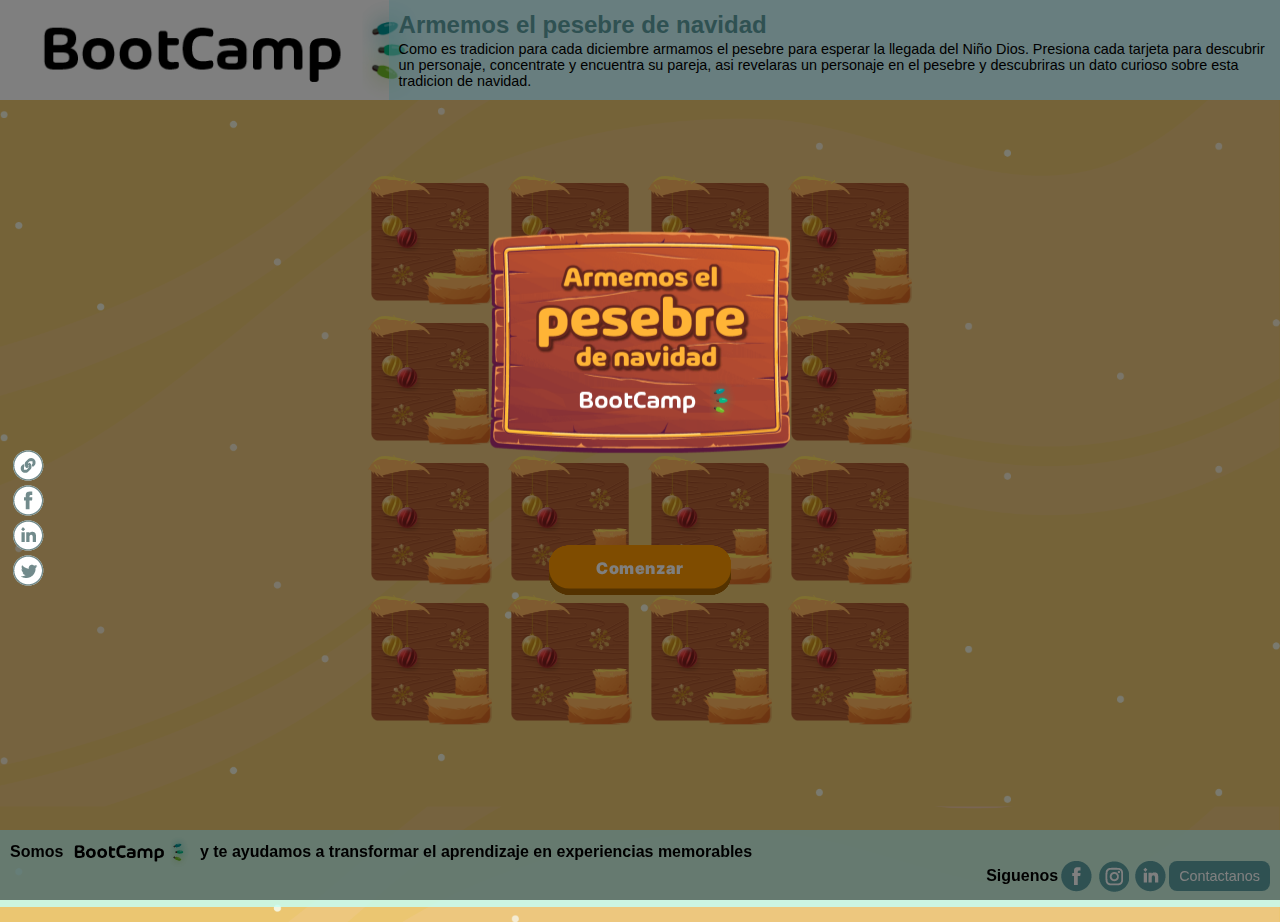
==== commit 5ea309da: "ya esta" ====
--- a/index.html
+++ b/index.html
@@ -614,7 +614,7 @@
             </p>
             <p>Felices fiestas te desea:</p>
             <img src="./img/BootCamp.png" alt="logo" />
-            <a class="button GanasteButton" href="../Pesebre/Pesebre.html"
+            <a class="button GanasteButton" href="./index.html"
               >Volver a intentar</a
             >
           </div>
@@ -639,7 +639,9 @@
 
     
 
-      <footer>
+      
+    </div>
+<footer>
         <div class="FooterDiv">
           <div class="FooterDivInterior">
             <div style="
@@ -664,8 +666,6 @@
           </div>
         </div>
       </footer>
-    </div>
-
 
   </body>
 </html>
--- a/Presebre.css
+++ b/Presebre.css
@@ -2,6 +2,11 @@
 * {
   margin: 0;
   padding: 0;
+    -webkit-tap-highlight-color: transparent;
+  tap-highlight-color: transparent;
+}
+img {
+    pointer-events: none;
 }
 
 body:not(.IconsPaginaPrincipal) {
@@ -12,20 +17,26 @@
   display: flex;
   flex-direction: column;
   align-items: center;
-  justify-content: space-between;
+  justify-content: center;
   background-image: url(./img/background.png), url(./img/estrellas-bg.png);
   background-size: 100%;
   background-position: center center;
   background-color: #ebc671;
   overflow: hidden;
+    -webkit-touch-callout: none; /* Para Safari y dispositivos iOS */
+  -webkit-user-select: none; /* Para Safari y Chrome */
+  -moz-user-select: none; /* Para Firefox */
+  -ms-user-select: none; /* Para Internet Explorer y Microsoft Edge */
+  user-select: none; /* Estándar */
 }
 
 header {
+  position: absolute;
+  top: 0;
   max-height: 100px;
   min-width: 100%;
   height: 100px;
   background-color: aliceblue;
-  z-index: -3;
 }
 
 .HeaderDiv {
@@ -40,12 +51,14 @@
   height: 100%;
   background-color: #fff;
   width: 50%;
+    user-select: none; /* Estándar */
 }
 
 .HeaderDivLogo img {
   max-height: 100%;
   height: 100%;
   margin-left: 10%;
+    pointer-events: none;
 }
 
 .TextHeader {
@@ -71,12 +84,11 @@
 }
 
 footer {
-  position: fixed;
+  position: absolute;
   bottom: 0;
   left: 0;
   height: 70px;
   min-width: 100%;
-  z-index: 0;
   max-height: 100px;
 }
 
@@ -338,6 +350,11 @@
     grid-template-columns: repeat(4, 1fr);
     grid-gap: 10px;
     z-index: -3;
+        -webkit-touch-callout: none; /* Para Safari y dispositivos iOS */
+  -webkit-user-select: none; /* Para Safari y Chrome */
+  -moz-user-select: none; /* Para Firefox */
+  -ms-user-select: none; /* Para Internet Explorer y Microsoft Edge */
+  user-select: none; /* Estándar */
 
   }
   
@@ -412,9 +429,9 @@
 .CartasMal{  
     font-size: 15px;
     display: none;
-    position: relative;
-    top: 5px;
-    left: -10%;
+    position: absolute;
+    top: 14%;
+    left: 25%;
     transform: translate(-50%, -50%);
     flex-direction: column;
     align-items: center;
@@ -500,7 +517,7 @@
   transform: translate(-50%, -50%);
   align-items: center;
   justify-content: center;
-  width: 60%;
+  width: 85%;
   height: fit-content;
   background-color: #e7ce77;
   border-radius: 10px;
@@ -629,10 +646,6 @@
 .textoParejas {
     display: flex;
     flex-direction: column;
-    width: 40%;
-    height: 100%;
-
-
   }
 .textoParejas .cintaybolas{
     display: flex;
@@ -1404,6 +1417,13 @@
     .Ganaste .imagen {
       width: 40%;
     }
+
+    .CartasMal{
+      top: 50%;
+      left: 35%;
+      width: 80vw;
+      font-size: 10px;
+    }
   
   }
   
@@ -1416,7 +1436,10 @@
   
     header {
       max-width: 100vw;
-      height: 60px;
+      height: 100px;
+    }
+    .HeaderDivLogo{
+      height: 40%;
     }
   
     .TextHeader h1 {
@@ -1505,6 +1528,7 @@
         flex-direction: column;
         justify-content: center;
         align-items: start;
+        margin-top: 0;
     }
   
     .ContenedorParejas .textoParejas h2 {
@@ -1703,9 +1727,13 @@
       height: 50px;
       max-width: 100vw;
     }
+    .FooterLogos{
+      display: flex;
+      flex-direction: column;
+    }
   
     .FooterLogos a{
-      height: 20px;
+      height: 10px;
     }
   
     a.Contactanos {
@@ -1729,6 +1757,6 @@
     }
   
     .CartasMal .error p{
-      font-size: 0.8rem;
+      font-size: 10px;
     }
   }